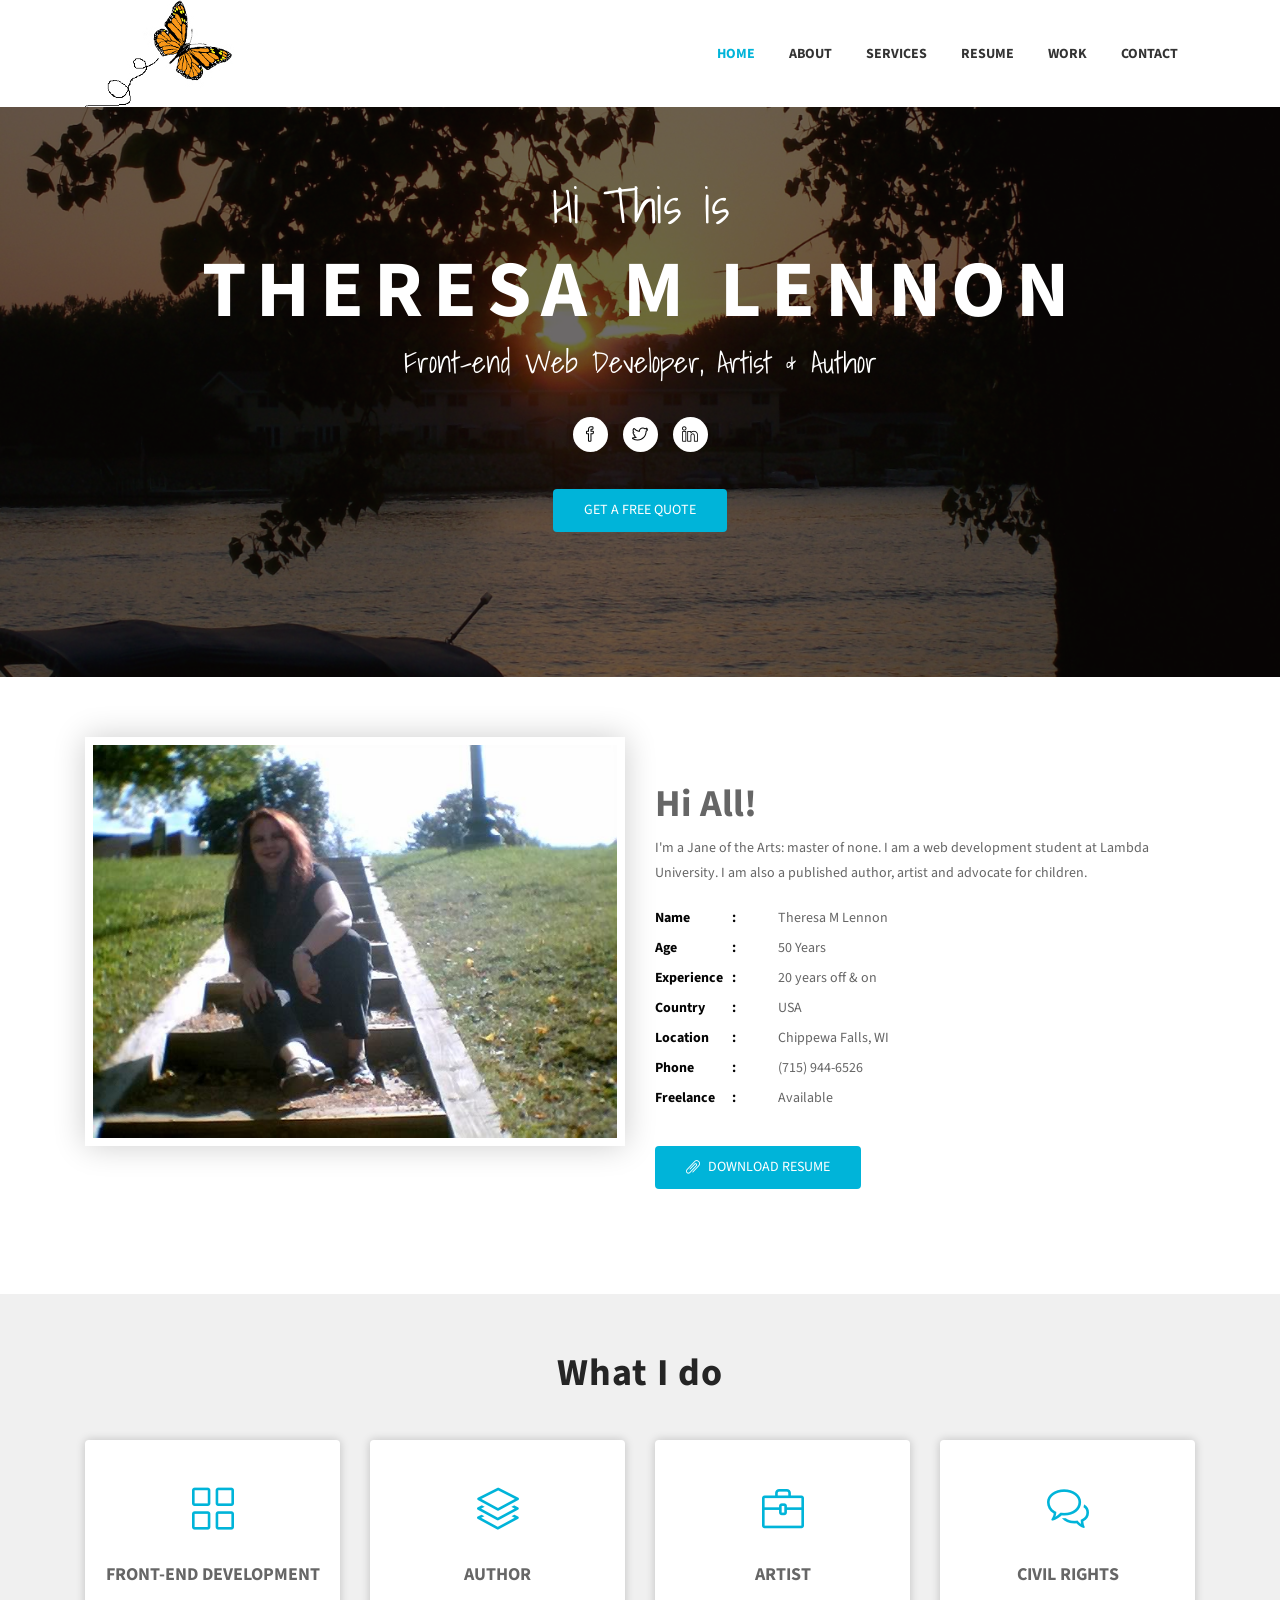
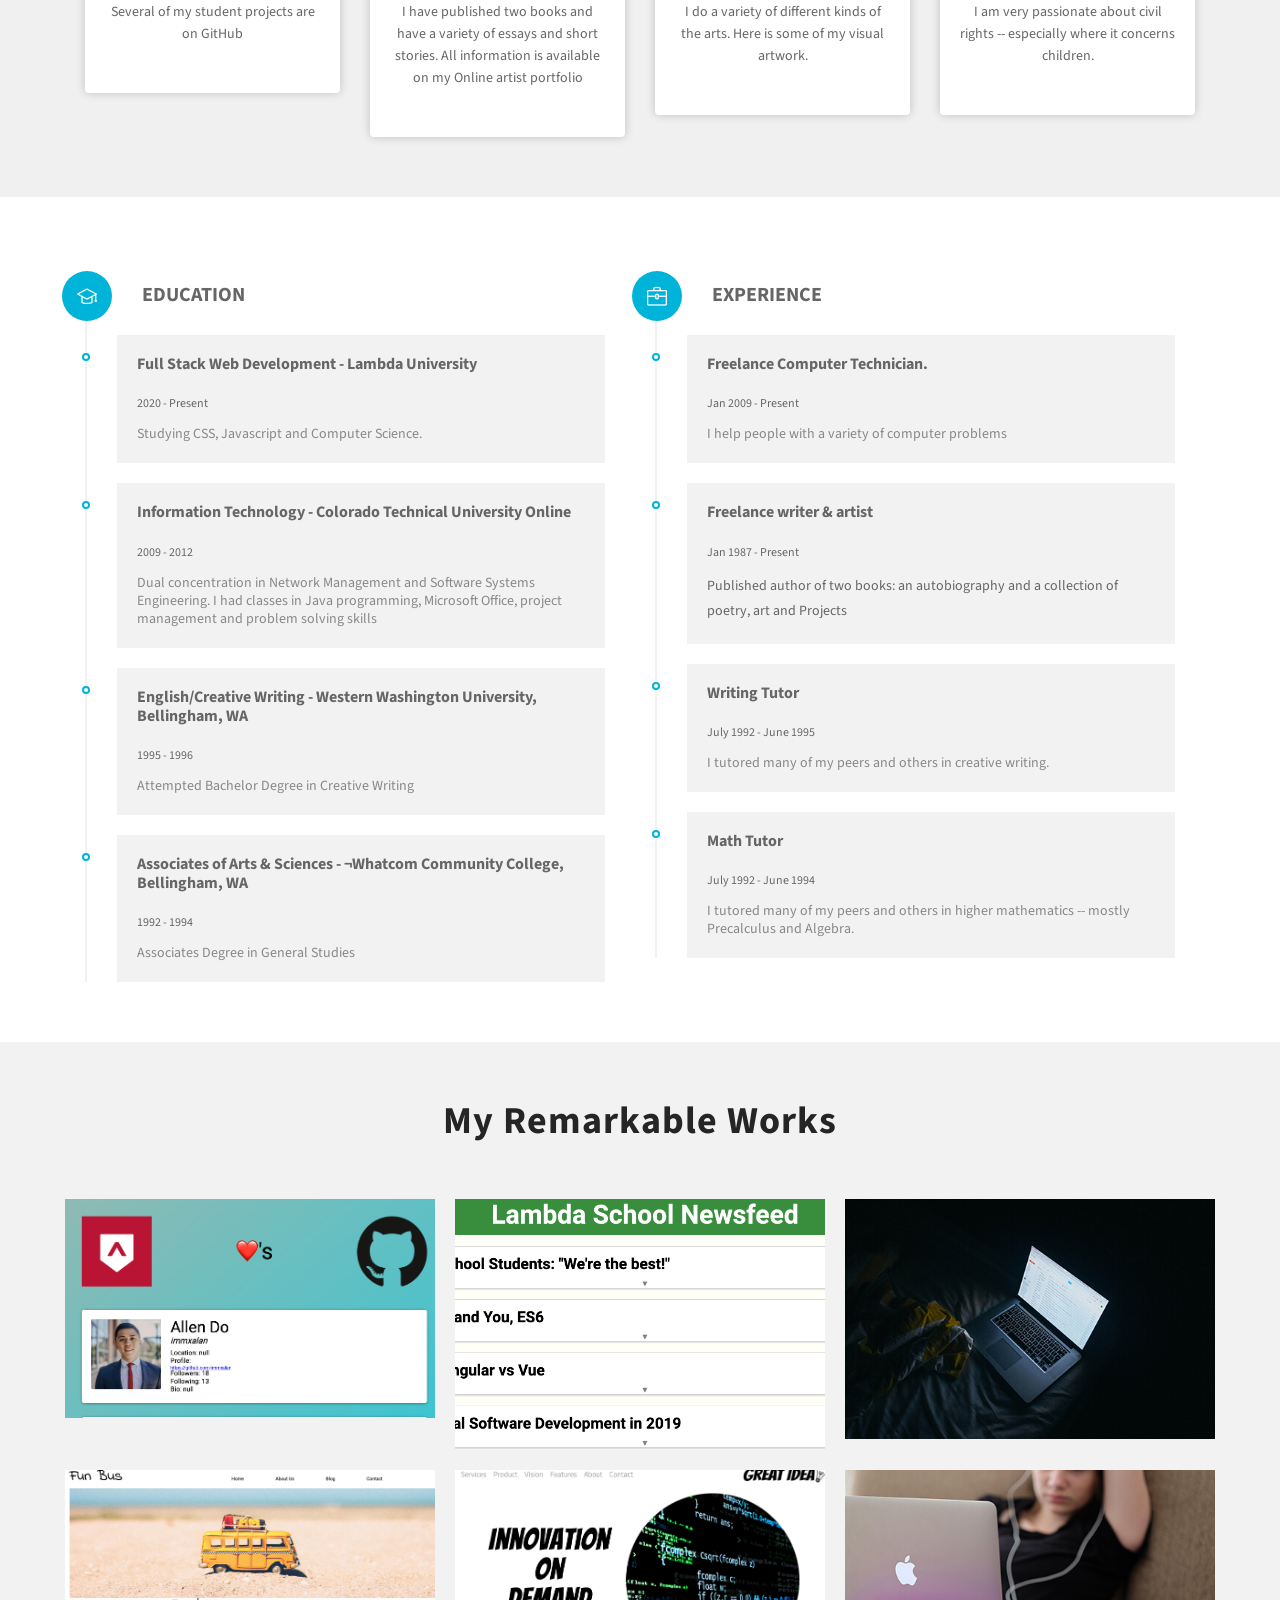
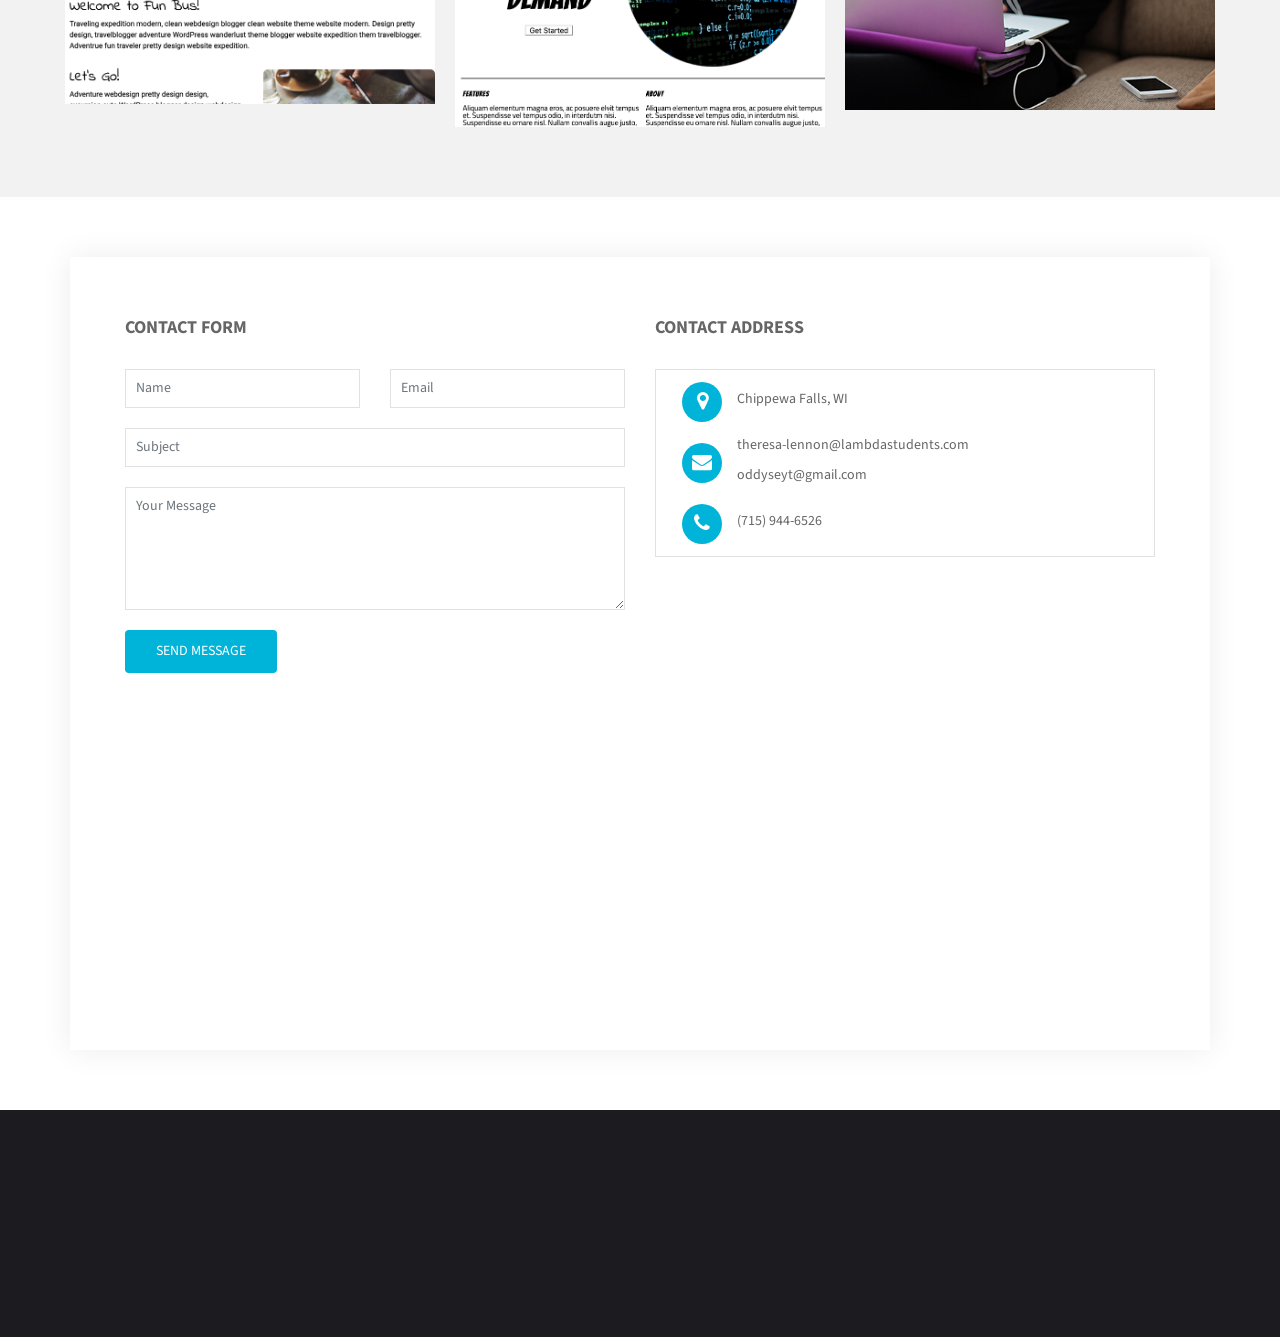
==== index.html @ 7a3c9fc8 "Added pictures" ====
<!DOCTYPE html>
<html lang="en">
  <head>
    <!-- Required meta tags -->
    <meta charset="utf-8">
    <meta name="viewport" content="width=device-width, initial-scale=1, shrink-to-fit=no">

    <title>Theresa M Lennon Web Dev Portfolio</title>

    <!-- Bootstrap CSS -->
    <link rel="stylesheet" type="text/css" href="assets/css/bootstrap.min.css" >
    <!-- Fonts -->
    <link rel="stylesheet" type="text/css" href="assets/fonts/font-awesome.min.css">
    <!-- Icon -->
    <link rel="stylesheet" type="text/css" href="assets/fonts/simple-line-icons.css">
    <!-- Slicknav -->
    <link rel="stylesheet" type="text/css" href="assets/css/slicknav.css">
    <!-- Menu CSS -->
    <link rel="stylesheet" type="text/css" href="assets/css/menu_sideslide.css">
    <!-- Slider CSS -->
    <link rel="stylesheet" type="text/css" href="assets/css/slide-style.css">
    <!-- Nivo Lightbox -->
    <link rel="stylesheet" type="text/css" href="assets/css/nivo-lightbox.css" >
    <!-- Animate -->
    <link rel="stylesheet" type="text/css" href="assets/css/animate.css">
    <!-- Main Style -->
    <link rel="stylesheet" type="text/css" href="assets/css/main.css">
    <!-- Responsive Style -->
    <link rel="stylesheet" type="text/css" href="assets/css/responsive.css">

  </head>
  <body>

    <!-- Header Area wrapper Starts -->
    <header id="header-wrap">
      <!-- Navbar Start -->
      <nav class="navbar navbar-expand-lg fixed-top scrolling-navbar indigo">
        <div class="container">
          <!-- Brand and toggle get grouped for better mobile display -->
          <div class="navbar-header">
            <button class="navbar-toggler" type="button" data-toggle="collapse" data-target="#main-navbar" aria-controls="main-navbar" aria-expanded="false" aria-label="Toggle navigation">
              <span class="navbar-toggler-icon"></span>
              <span class="icon-menu"></span>
              <span class="icon-menu"></span>
              <span class="icon-menu"></span>
            </button>
            <a href="index.html" class="navbar-brand"><img src="assets/img/monarch2.jpg" alt=""></a>
          </div>
          <div class="collapse navbar-collapse" id="main-navbar">
            <ul class="onepage-nev navbar-nav mr-auto w-100 justify-content-end clearfix">
              <li class="nav-item active">
                <a class="nav-link" href="#hero-area">
                  Home
                </a>
              </li>
              <li class="nav-item">
                <a class="nav-link" href="#about">
                  About
                </a>
              </li>
              <li class="nav-item">
                <a class="nav-link" href="#services">
                  Services
                </a>
              </li>
              <li class="nav-item">
                <a class="nav-link" href="#resume">
                  Resume
                </a>
              </li>
              <li class="nav-item">
                <a class="nav-link" href="#portfolios">
                  Work
                </a>
              </li>
              <li class="nav-item">
                <a class="nav-link" href="#contact">
                  Contact
                </a>
              </li>
            </ul>
          </div>
        </div>

        <!-- Mobile Menu Start -->
        <ul class="onepage-nev mobile-menu">
          <li>
            <a href="#home">Home</a>
          </li>
          <li>
            <a href="#about">about</a>
          </li>
          <li>
            <a href="#services">Services</a>
          </li>
          <li>
            <a href="#resume">resume</a>
          </li>
          <li>
            <a href="#portfolio">Work</a>
          </li>
          <li>
            <a href="#contact">Contact</a>
          </li>
        </ul>
        <!-- Mobile Menu End -->
      </nav>
      <!-- Navbar End -->

      <!-- Hero Area Start -->
      <div id="hero-area" class="hero-area-bg">
        <div class="overlay"></div>
        <div class="container">
          <div class="row">
            <div class="col-md-12 col-sm-12 text-center">
              <div class="contents">
                <h5 class="script-font wow fadeInUp" data-wow-delay="0.2s">Hi This is</h5>
                <h2 class="head-title wow fadeInUp" data-wow-delay="0.4s">Theresa M Lennon</h2>
                <p class="script-font wow fadeInUp" data-wow-delay="0.6s">Front-end Web Developer, Artist & Author</p>
                <ul class="social-icon wow fadeInUp" data-wow-delay="0.8s">
                  <li>
                    <a class="facebook" href="https://www.facebook.com/oddyseyt"><i class="icon-social-facebook"></i></a>
                  </li>
                  <li>
                    <a class="twitter" href="https://twitter.com/OddyseyT"><i class="icon-social-twitter"></i></a>
                  </li>
                 
                  <li>
                    <a class="linkedin" href="https://www.linkedin.com/in/oddyseyt/"><i class="icon-social-linkedin"></i></a>
                  </li>
                  
                </ul>
                <div class="header-button wow fadeInUp" data-wow-delay="1s">
                  <a href="#" class="btn btn-common">Get a Free Quote</a>
                </div>
              </div>
            </div>
          </div>
        </div>
      </div>
      <!-- Hero Area End -->

    </header>
    <!-- Header Area wrapper End -->

    <!-- About Section Start -->
    <section id="about" class="section-padding">
      <div class="container">
        <div class="row">
          <div class="col-lg-6 col-md-6 col-sm-12 col-xs-12">
            <div class="img-thumb wow fadeInLeft" data-wow-delay="0.3s">
              <img class="img-fluid" src="assets/img/about/t65.jpg" alt="">
            </div>
          </div> 
          <div class="col-lg-6 col-md-6 col-sm-12 col-xs-12">
            <div class="profile-wrapper wow fadeInRight" data-wow-delay="0.3s">
              <h3>Hi All!</h3>
              <p>I'm a Jane of the Arts: master of none. I am a web development student at Lambda University. I am also a published author, artist and advocate for children. </p>
              <div class="about-profile">
                <ul class="admin-profile">
                  <li><span class="pro-title"> Name </span> <span class="pro-detail">Theresa M Lennon</span></li>
                  <li><span class="pro-title"> Age </span> <span class="pro-detail">50 Years</span></li>
                  <li><span class="pro-title"> Experience </span> <span class="pro-detail">20 years off & on</span></li>
                  <li><span class="pro-title"> Country </span> <span class="pro-detail">USA</span></li>
                  <li><span class="pro-title"> Location </span> <span class="pro-detail">Chippewa Falls, WI</span></li>
                  <li><span class="pro-title"> Phone </span> <span class="pro-detail">(715) 944-6526</span></li>
                  <li><span class="pro-title"> Freelance </span> <span class="pro-detail">Available</span></li>
                </ul>
              </div>
              <a href="TheresaLennonResume4.pdf" class="btn btn-common"><i class="icon-paper-clip"></i> Download Resume</a>
            </div>
          </div>   
        </div>
      </div>
    </section>
    <!-- About Section End -->

    <!-- Services Section Start -->
    <section id="services" class="services section-padding">
      <h2 class="section-title wow flipInX" data-wow-delay="0.4s">What I do</h2>
      <div class="container">
        <div class="row">
          <!-- Services item -->
          <div class="col-md-6 col-lg-3 col-xs-12">
            <div class="services-item wow fadeInDown" data-wow-delay="0.3s">
              <div class="icon">
                <i class="icon-grid"></i>
              </div>
              <div class="services-content">
                <h3><a href="https://github.com/OddyseyT">Front-end Development</a></h3>
                <p>Several of my student projects are on GitHub</p>
              </div>
            </div>
          </div>
          <!-- Services item -->
          <div class="col-md-6 col-lg-3 col-xs-12">
            <div class="services-item wow fadeInDown" data-wow-delay="0.6s">
              <div class="icon">
                <i class="icon-layers"></i>
              </div>
              <div class="services-content">
                <h3><a href="http://theresamlennon.com">Author</a></h3>
                <p>I have published two books and have a variety of essays and short stories.  All information is available on my Online artist portfolio</p>
              </div>
            </div>
          </div>
          <!-- Services item -->
          <div class="col-md-6 col-lg-3 col-xs-12">
            <div class="services-item wow fadeInDown" data-wow-delay="0.9s">
              <div class="icon">
                <i class="icon-briefcase"></i>
              </div>
              <div class="services-content">
                <h3><a href="https://theresamlennon.com/Gallery.html">Artist</a></h3>
                <p>I do a variety of different kinds of the arts.  Here is some of my visual artwork.</p>
              </div>
            </div>
          </div>
          <!-- Services item -->
          <div class="col-md-6 col-lg-3 col-xs-12">
            <div class="services-item wow fadeInDown" data-wow-delay="1.2s">
              <div class="icon">
                <i class="icon-bubbles"></i>
              </div>
              <div class="services-content">
                <h3><a href="#">Civil Rights</a></h3>
                <p>I am very passionate about civil rights -- especially where it concerns children.</p>
              </div>
            </div>
          </div>
        </div>
      </div>
    </section>
    <!-- Services Section End -->

    <!-- Resume Section Start -->
    <div id="resume" class="section-padding">
      <div class="container">
        <div class="row">
          <div class="col-lg-6 col-md-6 col-sm-6">
            <div class="education wow fadeInRight" data-wow-delay="0.3s">
              <ul class="timeline">
                <li>
                  <i class="icon-graduation"></i>
                  <h2 class="timelin-title">Education</h2>
                </li>
                <li>
                  <div class="content-text">
                    <h3 class="line-title">Full Stack Web Development - Lambda University</h3>
                    <span>2020 - Present</span>
                    <p class="line-text">Studying CSS, Javascript and Computer Science.</p>
                  </div>
                </li>
                <li>
                  <div class="content-text">
                    <h3 class="line-title">Information Technology - Colorado Technical University Online</h3>
                    <span>2009 - 2012</span>
                    <p class="line-text">Dual concentration in Network Management and Software Systems Engineering.  I had classes in Java programming, Microsoft Office, project management and problem solving skills</p>
                  </div>
                </li>
                <li>
                  <div class="content-text">
                    <h3 class="line-title">English/Creative Writing - Western Washington University, Bellingham, WA</h3>
                    <span>1995 - 1996</span>
                    <p class="line-text">Attempted Bachelor Degree in Creative Writing</p>
                  </div>
                </li>
                <li>
                  <div class="content-text">
                    <h3 class="line-title">Associates of Arts & Sciences - ¬Whatcom Community College, Bellingham, WA</h3>
                    <span>1992 - 1994</span>
                    <p class="line-text">Associates Degree in General Studies</p>
                  </div>
                </li>
              </ul>
            </div>
          </div>
          <div class="col-lg-6 col-md-6 col-sm-6">
            <div class="experience wow fadeInRight" data-wow-delay="0.6s">
              <ul class="timeline">
                <li>
                  <i class="icon-briefcase"></i>
                  <h2 class="timelin-title">Experience</h2>
                </li>
                <li>
                  <div class="content-text">
                    <h3 class="line-title">Freelance Computer Technician.</h3>
                    <span>Jan 2009 - Present</span>
                    <p class="line-text">I help people with a variety of computer problems</p>
                  </div>
                </li>
                <li>
                  <div class="content-text">
                    <h3 class="line-title">Freelance writer & artist</h3><span>Jan 1987 - Present</span>Published author of two books: an autobiography and a collection of poetry, art and Projects</p>
                  </div>
                </li>
                <li>
                  <div class="content-text">
                    <h3 class="line-title">Writing Tutor</h3>
                    <span>July 1992 - June 1995</span>
                    <p class="line-text">I tutored many of my peers and others in creative writing.</p> 
                  </div>
                </li>
                <li>
                  <div class="content-text">
                    <h3 class="line-title">Math Tutor</h3>
                    <span>July 1992 - June 1994</span>
                    <p class="line-text">I tutored many of my peers and others in higher mathematics -- mostly Precalculus and Algebra.</p> 
                  </div>
                </li>
              </ul>
            </div>
          </div>
        </div>
      </div>
    </div> 
    <!-- Resume Section End -->

    <!-- Portfolio Section -->
    <section id="portfolios" class="section-padding">
      <!-- Container Starts -->
      <div class="container">        
        <h2 class="section-title wow flipInX" data-wow-delay="0.4s">My Remarkable Works</h2>
        <div class="row">          
          <div class="col-md-12">
            <!-- Portfolio Controller/Buttons -->
            <!-- <div class="controls text-center">
              <a class="filter active btn btn-common" data-filter="all">
                All 
              </a>
              <a class="filter btn btn-common" data-filter=".design">
                Design 
              </a>
              <a class="filter btn btn-common" data-filter=".development">
                Development
              </a>
              <a class="filter btn btn-common" data-filter=".print">
                Print 
              </a>
            </div> -->
            <!-- Portfolio Controller/Buttons Ends-->
          </div>

          <!-- Portfolio Recent Projects -->
          <div id="portfolio" class="row wow fadeInDown" data-wow-delay="0.4s">
            <div class="col-sm-6 col-md-4 col-lg-4 col-xl-4 mix development print">
              <div class="portfolio-item">
                <div class="shot-item">
                  <img src="assets/img/gallery/GitUserCards.png" alt="" />  
                  <div class="overlay">
                    <div class="icons">
                      <a class="lightbox preview" href="assets/img/gallery/GitUserCards.png">
                        <i class="icon-eye"></i>
                      </a>
                      <a class="link" href="https://github.com/OddyseyT/github-usercard">
                        <i class="icon-link"></i>
                      </a>
                    </div>
                  </div>
                </div>               
              </div>
            </div>
            <div class="col-sm-6 col-md-4 col-lg-4 col-xl-4 mix design print">
              <div class="portfolio-item">
                <div class="shot-item">
                  <img src="assets/img/gallery/Newsfeed.png" alt=""/> 
                  <div class="overlay">
                    <div class="icons">
                      <a class="lightbox preview" href="assets/img/gallery/Newsfeed.png">
                        <i class="icon-eye"></i>
                      </a>
                      <a class="link" href="https://github.com/OddyseyT/Newsfeed-Components">
                        <i class="icon-link"></i>
                      </a>
                    </div>
                  </div>
                </div>               
              </div>
            </div>
            <div class="col-sm-6 col-md-4 col-lg-4 col-xl-4 mix development">
              <div class="portfolio-item">
                <div class="shot-item">
                  <img src="assets/img/gallery/img-3.jpg" alt=""/> 
                  <div class="overlay">
                    <div class="icons">
                      <a class="lightbox preview" href="assets/img/gallery/img-3.jpg">
                        <i class="icon-eye"></i>
                      </a>
                      <a class="link" href="https://github.com/OddyseyT/JS-Exercise-Closures-Callbacks-ArrayMethods">
                        <i class="icon-link"></i>
                      </a>
                    </div>
                  </div>
                </div>               
              </div>
            </div>
            <div class="col-sm-6 col-md-4 col-lg-4 col-xl-4 mix development design">
              <div class="portfolio-item">
                <div class="shot-item">
                  <img src="assets/img/gallery/FunBus.png" alt="" /> 
                  <div class="overlay">
                    <div class="icons">
                      <a class="lightbox preview" href="assets/img/gallery/FunBus.png">
                        <i class="icon-eye"></i>
                      </a>
                      <a class="link" href="https://github.com/OddyseyT/Preprocessing-II">
                        <i class="icon-link"></i>
                      </a>
                    </div>
                  </div>
                </div>               
              </div>
            </div>
            <div class="col-sm-6 col-md-4 col-lg-4 col-xl-4 mix development">
              <div class="portfolio-item">
                <div class="shot-item">
                  <img src="assets/img/gallery/GreatIdea.png" alt="" /> 
                  <div class="overlay">
                    <div class="icons">
                      <a class="lightbox preview" href="assets/img/gallery/GreatIdea.png">
                        <i class="icon-eye"></i>
                      </a>
                      <a class="link" href="https://github.com/OddyseyT/UI-III-Flexbox">
                        <i class="icon-link"></i>
                      </a>
                    </div>
                  </div>
                </div>               
              </div>
            </div>
            <div class="col-sm-6 col-md-4 col-lg-4 col-xl-4 mix print design">
              <div class="portfolio-item">
                <div class="shot-item">
                  <img src="assets/img/gallery/img-6.jpg" alt=""/>
                  <div class="overlay">
                    <div class="icons">
                      <a class="lightbox preview" href="assets/img/gallery/img-6.jpg">
                        <i class="icon-eye"></i>
                      </a>
                      <a class="link" href="https://github.com/OddyseyT/responsive-web-design-I">
                        <i class="icon-link"></i>
                      </a>
                    </div>
                  </div>
                </div>               
              </div>
            </div>
          </div>
        </div>
      </div>
      <!-- Container Ends -->
    </section>
    <!-- Portfolio Section Ends --> 

    <!-- Counter Area Start-->
    <!--<section class="counter-section section-padding">
      <div class="container">
        <div class="row"> -->
          <!-- Counter Item -->
          <!-- <div class="col-md-3 col-sm-6 work-counter-widget text-center">
            <div class="counter wow fadeInDown" data-wow-delay="0.3s">
              <div class="icon"><i class="icon-briefcase"></i></div>
              <div class="counterUp">250</div>
              <p>Project Working</p>
            </div>
          </div> -->
          <!-- Counter Item -->
          <!--<div class="col-md-3 col-sm-6 work-counter-widget text-center">
            <div class="counter wow fadeInDown" data-wow-delay="0.6s">
              <div class="icon"><i class="icon-check"></i></div>
              <div class="counterUp">950</div>
              <p>Project Done</p>
            </div>
          </div> -->
          <!-- Counter Item -->
          <!-- <div class="col-md-3 col-sm-6 work-counter-widget text-center">
            <div class="counter wow fadeInDown" data-wow-delay="0.9s">
              <div class="icon"><i class="icon-diamond"></i></div>
              <div class="counterUp">150</div>
              <p>Awards Received</p>
            </div>
          </div> -->
          <!-- Counter Item -->
          <!--<div class="col-md-3 col-sm-6 work-counter-widget text-center">
            <div class="counter wow fadeInDown" data-wow-delay="1.2s">
              <div class="icon"><i class="icon-heart"></i></div>
              <div class="counterUp">299</div>
              <p>Happy Clients</p>
            </div>
          </div>
        </div>
      </div>
    </section> -->
    <!-- Counter Area End-->

    <!-- Contact Section Start -->
    <section id="contact" class="section-padding"> 
          
      <div class="contact-form">
        <div class="container">
          <div class="row contact-form-area wow fadeInUp" data-wow-delay="0.4s">          
            <div class="col-md-6 col-lg-6 col-sm-12">
              <div class="contact-block">
                <h2>Contact Form</h2>
                <form id="contactForm" method = "post" action = "contact.php">
                  <div class="row">
                    <div class="col-md-6">
                      <div class="form-group">
                        <input type="text" class="form-control" id="contact-name" name="name" placeholder="Name" required data-error="Please enter your name">
                        <div class="help-block with-errors"></div>
                      </div>                                 
                    </div>
                    <div class="col-md-6">
                      <div class="form-group">
                        <input type="text" placeholder="Email" id="contact-email" class="form-control" name="email" required data-error="Please enter your email">
                        <div class="help-block with-errors"></div>
                      </div> 
                    </div>
                     <div class="col-md-12">
                      <div class="form-group">
                        <input type="text" placeholder="Subject" id="msg_subject" class="form-control" 
                        name="topic" required data-error="Please enter your subject">
                        <div class="help-block with-errors"></div>
                      </div>
                    </div>
                    <div class="col-md-12">
                      <div class="form-group"> 
                        <textarea class="form-control" id="contact-message" placeholder="Your Message" rows="5" data-error="Write your message" required></textarea>
                        <div class="help-block with-errors"></div>
                      </div>
                      <div class="submit-button">
                        <button class="btn btn-common" id="submit" type="submit" value ="Send">Send Message</button>
                        <div id="msgSubmit" class="h3 text-center hidden"></div> 
                        <div class="clearfix"></div> 
                      </div>
                    </div>
                  </div>            
                </form>
              </div>
            </div>
            <div class="col-md-6 col-lg-6 col-sm-12">
              <div class="footer-right-area wow fadeIn">
                <h2>Contact Address</h2>
                <div class="footer-right-contact">
                  <div class="single-contact">
                    <div class="contact-icon">
                      <i class="fa fa-map-marker"></i>
                    </div>
                    <p>Chippewa Falls, WI</p>
                  </div>
                  <div class="single-contact">
                    <div class="contact-icon">
                      <i class="fa fa-envelope"></i>
                    </div>
                    <p><a href="mailto:theresa-lennon@lambdastudents.com">theresa-lennon@lambdastudents.com</a></p>
                    <p><a href="mailto:oddyseyt@gmail.com">oddyseyt@gmail.com</a></p>
                  </div>
                  <div class="single-contact">
                    <div class="contact-icon">
                      <i class="fa fa-phone"></i>
                    </div>
                    <p><a href="#">(715) 944-6526</a></p>
                    
                  </div>
                </div>
              </div>
            </div>
            <div class="col-md-12">
              <iframe src="https://www.google.com/maps/embed?pb=!1m18!1m12!1m3!1d90378.34822818408!2d-91.46557728317218!3d44.93709359545386!2m3!1f0!2f0!3f0!3m2!1i1024!2i768!4f13.1!3m3!1m2!1s0x87f8a63f78bfa3f5%3A0x7059d0a21b1b1303!2sChippewa%20Falls%2C%20WI%2054729!5e0!3m2!1sen!2sus!4v1589923610477!5m2!1sen!2sus" width="800" height="300" frameborder="0" style="border:0;" allowfullscreen="" aria-hidden="false" tabindex="0"></iframe>
            </div>
          </div>
        </div>
      </div>   
    </section>
    <!-- Contact Section End -->

    <!-- Footer Section Start -->
    <footer class="footer-area section-padding">
      <div class="container">
        <div class="row">
          <div class="col-md-12">
            <div class="footer-text text-center wow fadeInDown" data-wow-delay="0.3s">
              <ul class="social-icon">
                <li>
                  <a class="facebook" href="https://www.facebook.com/oddyseyt"><i class="icon-social-facebook"></i></a>
                </li>
                <li>
                  <a class="twitter" href="https://twitter.com/OddyseyT"><i class="icon-social-twitter"></i></a>
                </li>
               
                <li>
                  <a class="linkedin" href="https://www.linkedin.com/in/oddyseyt/"><i class="icon-social-linkedin"></i></a>
                </li>
                
              </ul>
              <p>Copyright © 2020 Theresa M Lennon</p>
            </div>
          </div>
        </div>
      </div>
    </footer>
    <!-- Footer Section End -->

    <!-- Go to Top Link -->
    <a href="#" class="back-to-top">
      <i class="icon-arrow-up"></i>
    </a>

    <!-- jQuery first, then Popper.js, then Bootstrap JS -->
    <script src="assets/js/jquery-min.js"></script>
    <script src="assets/js/popper.min.js"></script>
    <script src="assets/js/bootstrap.min.js"></script>
    <script src="assets/js/jquery.mixitup.js"></script>
    <script src="assets/js/jquery.counterup.min.js"></script>
    <script src="assets/js/waypoints.min.js"></script>
    <script src="assets/js/wow.js"></script>
    <script src="assets/js/jquery.nav.js"></script>
    <script src="assets/js/jquery.easing.min.js"></script>  
    <script src="assets/js/nivo-lightbox.js"></script>
    <script src="assets/js/jquery.slicknav.js"></script>
    <script src="assets/js/main.js"></script>
    <script src="assets/js/form-validator.min.js"></script>
    <script src="assets/js/contact-form-script.min.js"></script>
    <script src="assets/js/map.js"></script>
      
  </body>
</html>
---- assets/fonts/simple-line-icons.css ----
@font-face {
	font-family: 'Simple-Line-Icons';
	src:url('../fonts/line-icons/Simple-Line-Icons.eot');
	src:url('../fonts/line-icons/Simple-Line-Icons.eot?#iefix') format('embedded-opentype'),
		url('../fonts/line-icons/Simple-Line-Icons.woff') format('woff'),
		url('../fonts/line-icons/Simple-Line-Icons.ttf') format('truetype'),
		url('../fonts/line-icons/Simple-Line-Icons.svg#Simple-Line-Icons') format('svg');
		font-weight: normal;
		font-style: normal;
}
/*
 Use the following CSS code if you want to have a class per icon.
 Instead of a list of all class selectors, you can use the generic [class*="icon-"] selector, but it's slower:
*/
.icon-user,
.icon-people,
.icon-user-female,
.icon-user-follow,
.icon-user-following,
.icon-user-unfollow,
.icon-login,
.icon-logout,
.icon-emotsmile,
.icon-phone,
.icon-call-end,
.icon-call-in,
.icon-call-out,
.icon-map,
.icon-location-pin,
.icon-direction,
.icon-directions,
.icon-compass,
.icon-layers,
.icon-menu,
.icon-list,
.icon-options-vertical,
.icon-options,
.icon-arrow-down,
.icon-arrow-left,
.icon-arrow-right,
.icon-arrow-up,
.icon-arrow-up-circle,
.icon-arrow-left-circle,
.icon-arrow-right-circle,
.icon-arrow-down-circle,
.icon-check,
.icon-clock,
.icon-plus,
.icon-minus,
.icon-close,
.icon-event,
.icon-exclamation,
.icon-organization,
.icon-trophy,
.icon-screen-smartphone,
.icon-screen-desktop,
.icon-plane,
.icon-notebook,
.icon-mustache,
.icon-mouse,
.icon-magnet,
.icon-energy,
.icon-disc,
.icon-cursor,
.icon-cursor-move,
.icon-crop,
.icon-chemistry,
.icon-speedometer,
.icon-shield,
.icon-screen-tablet,
.icon-magic-wand,
.icon-hourglass,
.icon-graduation,
.icon-ghost,
.icon-game-controller,
.icon-fire,
.icon-eyeglass,
.icon-envelope-open,
.icon-envelope-letter,
.icon-bell,
.icon-badge,
.icon-anchor,
.icon-wallet,
.icon-vector,
.icon-speech,
.icon-puzzle,
.icon-printer,
.icon-present,
.icon-playlist,
.icon-pin,
.icon-picture,
.icon-handbag,
.icon-globe-alt,
.icon-globe,
.icon-folder-alt,
.icon-folder,
.icon-film,
.icon-feed,
.icon-drop,
.icon-drawer,
.icon-docs,
.icon-doc,
.icon-diamond,
.icon-cup,
.icon-calculator,
.icon-bubbles,
.icon-briefcase,
.icon-book-open,
.icon-basket-loaded,
.icon-basket,
.icon-bag,
.icon-action-undo,
.icon-action-redo,
.icon-wrench,
.icon-umbrella,
.icon-trash,
.icon-tag,
.icon-support,
.icon-frame,
.icon-size-fullscreen,
.icon-size-actual,
.icon-shuffle,
.icon-share-alt,
.icon-share,
.icon-rocket,
.icon-question,
.icon-pie-chart,
.icon-pencil,
.icon-note,
.icon-loop,
.icon-home,
.icon-grid,
.icon-graph,
.icon-microphone,
.icon-music-tone-alt,
.icon-music-tone,
.icon-earphones-alt,
.icon-earphones,
.icon-equalizer,
.icon-like,
.icon-dislike,
.icon-control-start,
.icon-control-rewind,
.icon-control-play,
.icon-control-pause,
.icon-control-forward,
.icon-control-end,
.icon-volume-1,
.icon-volume-2,
.icon-volume-off,
.icon-calendar,
.icon-bulb,
.icon-chart,
.icon-ban,
.icon-bubble,
.icon-camrecorder,
.icon-camera,
.icon-cloud-download,
.icon-cloud-upload,
.icon-envelope,
.icon-eye,
.icon-flag,
.icon-heart,
.icon-info,
.icon-key,
.icon-link,
.icon-lock,
.icon-lock-open,
.icon-magnifier,
.icon-magnifier-add,
.icon-magnifier-remove,
.icon-paper-clip,
.icon-paper-plane,
.icon-power,
.icon-refresh,
.icon-reload,
.icon-settings,
.icon-star,
.icon-symbol-female,
.icon-symbol-male,
.icon-target,
.icon-credit-card,
.icon-paypal,
.icon-social-tumblr,
.icon-social-twitter,
.icon-social-facebook,
.icon-social-instagram,
.icon-social-linkedin,
.icon-social-pinterest,
.icon-social-github,
.icon-social-google,
.icon-social-reddit,
.icon-social-skype,
.icon-social-dribbble,
.icon-social-behance,
.icon-social-foursqare,
.icon-social-soundcloud,
.icon-social-spotify,
.icon-social-stumbleupon,
.icon-social-youtube,
.icon-social-dropbox,
.icon-social-vkontakte,
.icon-social-steam {
  font-family: 'simple-line-icons';
  speak: none;
  font-style: normal;
  font-weight: normal;
  font-variant: normal;
  text-transform: none;
  line-height: 1;
  /* Better Font Rendering =========== */
  -webkit-font-smoothing: antialiased;
  -moz-osx-font-smoothing: grayscale;
}
.icon-user:before {
  content: "\e005";
}
.icon-people:before {
  content: "\e001";
}
.icon-user-female:before {
  content: "\e000";
}
.icon-user-follow:before {
  content: "\e002";
}
.icon-user-following:before {
  content: "\e003";
}
.icon-user-unfollow:before {
  content: "\e004";
}
.icon-login:before {
  content: "\e066";
}
.icon-logout:before {
  content: "\e065";
}
.icon-emotsmile:before {
  content: "\e021";
}
.icon-phone:before {
  content: "\e600";
}
.icon-call-end:before {
  content: "\e048";
}
.icon-call-in:before {
  content: "\e047";
}
.icon-call-out:before {
  content: "\e046";
}
.icon-map:before {
  content: "\e033";
}
.icon-location-pin:before {
  content: "\e096";
}
.icon-direction:before {
  content: "\e042";
}
.icon-directions:before {
  content: "\e041";
}
.icon-compass:before {
  content: "\e045";
}
.icon-layers:before {
  content: "\e034";
}
.icon-menu:before {
  content: "\e601";
}
.icon-list:before {
  content: "\e067";
}
.icon-options-vertical:before {
  content: "\e602";
}
.icon-options:before {
  content: "\e603";
}
.icon-arrow-down:before {
  content: "\e604";
}
.icon-arrow-left:before {
  content: "\e605";
}
.icon-arrow-right:before {
  content: "\e606";
}
.icon-arrow-up:before {
  content: "\e607";
}
.icon-arrow-up-circle:before {
  content: "\e078";
}
.icon-arrow-left-circle:before {
  content: "\e07a";
}
.icon-arrow-right-circle:before {
  content: "\e079";
}
.icon-arrow-down-circle:before {
  content: "\e07b";
}
.icon-check:before {
  content: "\e080";
}
.icon-clock:before {
  content: "\e081";
}
.icon-plus:before {
  content: "\e095";
}
.icon-minus:before {
  content: "\e615";
}
.icon-close:before {
  content: "\e082";
}
.icon-event:before {
  content: "\e619";
}
.icon-exclamation:before {
  content: "\e617";
}
.icon-organization:before {
  content: "\e616";
}
.icon-trophy:before {
  content: "\e006";
}
.icon-screen-smartphone:before {
  content: "\e010";
}
.icon-screen-desktop:before {
  content: "\e011";
}
.icon-plane:before {
  content: "\e012";
}
.icon-notebook:before {
  content: "\e013";
}
.icon-mustache:before {
  content: "\e014";
}
.icon-mouse:before {
  content: "\e015";
}
.icon-magnet:before {
  content: "\e016";
}
.icon-energy:before {
  content: "\e020";
}
.icon-disc:before {
  content: "\e022";
}
.icon-cursor:before {
  content: "\e06e";
}
.icon-cursor-move:before {
  content: "\e023";
}
.icon-crop:before {
  content: "\e024";
}
.icon-chemistry:before {
  content: "\e026";
}
.icon-speedometer:before {
  content: "\e007";
}
.icon-shield:before {
  content: "\e00e";
}
.icon-screen-tablet:before {
  content: "\e00f";
}
.icon-magic-wand:before {
  content: "\e017";
}
.icon-hourglass:before {
  content: "\e018";
}
.icon-graduation:before {
  content: "\e019";
}
.icon-ghost:before {
  content: "\e01a";
}
.icon-game-controller:before {
  content: "\e01b";
}
.icon-fire:before {
  content: "\e01c";
}
.icon-eyeglass:before {
  content: "\e01d";
}
.icon-envelope-open:before {
  content: "\e01e";
}
.icon-envelope-letter:before {
  content: "\e01f";
}
.icon-bell:before {
  content: "\e027";
}
.icon-badge:before {
  content: "\e028";
}
.icon-anchor:before {
  content: "\e029";
}
.icon-wallet:before {
  content: "\e02a";
}
.icon-vector:before {
  content: "\e02b";
}
.icon-speech:before {
  content: "\e02c";
}
.icon-puzzle:before {
  content: "\e02d";
}
.icon-printer:before {
  content: "\e02e";
}
.icon-present:before {
  content: "\e02f";
}
.icon-playlist:before {
  content: "\e030";
}
.icon-pin:before {
  content: "\e031";
}
.icon-picture:before {
  content: "\e032";
}
.icon-handbag:before {
  content: "\e035";
}
.icon-globe-alt:before {
  content: "\e036";
}
.icon-globe:before {
  content: "\e037";
}
.icon-folder-alt:before {
  content: "\e039";
}
.icon-folder:before {
  content: "\e089";
}
.icon-film:before {
  content: "\e03a";
}
.icon-feed:before {
  content: "\e03b";
}
.icon-drop:before {
  content: "\e03e";
}
.icon-drawer:before {
  content: "\e03f";
}
.icon-docs:before {
  content: "\e040";
}
.icon-doc:before {
  content: "\e085";
}
.icon-diamond:before {
  content: "\e043";
}
.icon-cup:before {
  content: "\e044";
}
.icon-calculator:before {
  content: "\e049";
}
.icon-bubbles:before {
  content: "\e04a";
}
.icon-briefcase:before {
  content: "\e04b";
}
.icon-book-open:before {
  content: "\e04c";
}
.icon-basket-loaded:before {
  content: "\e04d";
}
.icon-basket:before {
  content: "\e04e";
}
.icon-bag:before {
  content: "\e04f";
}
.icon-action-undo:before {
  content: "\e050";
}
.icon-action-redo:before {
  content: "\e051";
}
.icon-wrench:before {
  content: "\e052";
}
.icon-umbrella:before {
  content: "\e053";
}
.icon-trash:before {
  content: "\e054";
}
.icon-tag:before {
  content: "\e055";
}
.icon-support:before {
  content: "\e056";
}
.icon-frame:before {
  content: "\e038";
}
.icon-size-fullscreen:before {
  content: "\e057";
}
.icon-size-actual:before {
  content: "\e058";
}
.icon-shuffle:before {
  content: "\e059";
}
.icon-share-alt:before {
  content: "\e05a";
}
.icon-share:before {
  content: "\e05b";
}
.icon-rocket:before {
  content: "\e05c";
}
.icon-question:before {
  content: "\e05d";
}
.icon-pie-chart:before {
  content: "\e05e";
}
.icon-pencil:before {
  content: "\e05f";
}
.icon-note:before {
  content: "\e060";
}
.icon-loop:before {
  content: "\e064";
}
.icon-home:before {
  content: "\e069";
}
.icon-grid:before {
  content: "\e06a";
}
.icon-graph:before {
  content: "\e06b";
}
.icon-microphone:before {
  content: "\e063";
}
.icon-music-tone-alt:before {
  content: "\e061";
}
.icon-music-tone:before {
  content: "\e062";
}
.icon-earphones-alt:before {
  content: "\e03c";
}
.icon-earphones:before {
  content: "\e03d";
}
.icon-equalizer:before {
  content: "\e06c";
}
.icon-like:before {
  content: "\e068";
}
.icon-dislike:before {
  content: "\e06d";
}
.icon-control-start:before {
  content: "\e06f";
}
.icon-control-rewind:before {
  content: "\e070";
}
.icon-control-play:before {
  content: "\e071";
}
.icon-control-pause:before {
  content: "\e072";
}
.icon-control-forward:before {
  content: "\e073";
}
.icon-control-end:before {
  content: "\e074";
}
.icon-volume-1:before {
  content: "\e09f";
}
.icon-volume-2:before {
  content: "\e0a0";
}
.icon-volume-off:before {
  content: "\e0a1";
}
.icon-calendar:before {
  content: "\e075";
}
.icon-bulb:before {
  content: "\e076";
}
.icon-chart:before {
  content: "\e077";
}
.icon-ban:before {
  content: "\e07c";
}
.icon-bubble:before {
  content: "\e07d";
}
.icon-camrecorder:before {
  content: "\e07e";
}
.icon-camera:before {
  content: "\e07f";
}
.icon-cloud-download:before {
  content: "\e083";
}
.icon-cloud-upload:before {
  content: "\e084";
}
.icon-envelope:before {
  content: "\e086";
}
.icon-eye:before {
  content: "\e087";
}
.icon-flag:before {
  content: "\e088";
}
.icon-heart:before {
  content: "\e08a";
}
.icon-info:before {
  content: "\e08b";
}
.icon-key:before {
  content: "\e08c";
}
.icon-link:before {
  content: "\e08d";
}
.icon-lock:before {
  content: "\e08e";
}
.icon-lock-open:before {
  content: "\e08f";
}
.icon-magnifier:before {
  content: "\e090";
}
.icon-magnifier-add:before {
  content: "\e091";
}
.icon-magnifier-remove:before {
  content: "\e092";
}
.icon-paper-clip:before {
  content: "\e093";
}
.icon-paper-plane:before {
  content: "\e094";
}
.icon-power:before {
  content: "\e097";
}
.icon-refresh:before {
  content: "\e098";
}
.icon-reload:before {
  content: "\e099";
}
.icon-settings:before {
  content: "\e09a";
}
.icon-star:before {
  content: "\e09b";
}
.icon-symbol-female:before {
  content: "\e09c";
}
.icon-symbol-male:before {
  content: "\e09d";
}
.icon-target:before {
  content: "\e09e";
}
.icon-credit-card:before {
  content: "\e025";
}
.icon-paypal:before {
  content: "\e608";
}
.icon-social-tumblr:before {
  content: "\e00a";
}
.icon-social-twitter:before {
  content: "\e009";
}
.icon-social-facebook:before {
  content: "\e00b";
}
.icon-social-instagram:before {
  content: "\e609";
}
.icon-social-linkedin:before {
  content: "\e60a";
}
.icon-social-pinterest:before {
  content: "\e60b";
}
.icon-social-github:before {
  content: "\e60c";
}
.icon-social-google:before {
  content: "\e60d";
}
.icon-social-reddit:before {
  content: "\e60e";
}
.icon-social-skype:before {
  content: "\e60f";
}
.icon-social-dribbble:before {
  content: "\e00d";
}
.icon-social-behance:before {
  content: "\e610";
}
.icon-social-foursqare:before {
  content: "\e611";
}
.icon-social-soundcloud:before {
  content: "\e612";
}
.icon-social-spotify:before {
  content: "\e613";
}
.icon-social-stumbleupon:before {
  content: "\e614";
}
.icon-social-youtube:before {
  content: "\e008";
}
.icon-social-dropbox:before {
  content: "\e00c";
}
.icon-social-vkontakte:before {
  content: "\e618";
}
.icon-social-steam:before {
  content: "\e620";
}
---- assets/css/main.css ----
@import url("https://fonts.googleapis.com/css?family=Shadows+Into+Light|Source+Sans+Pro:400,700");
html {
  overflow-x: hidden;
}

body {
  background: #fff;
  font-size: 14px;
  font-weight: 400;
  font-family: "Source Sans Pro", sans-serif;
  -webkit-box-sizing: border-box;
  -moz-box-sizing: border-box;
  box-sizing: border-box;
  -webkit-font-smoothing: subpixel-antialiased;
  color: #666;
  line-height: 25px;
  -webkit-backface-visibility: hidden;
  backface-visibility: hidden;
  overflow-x: hidden;
}

h1, h2, h3, h4 {
  font-size: 38px;
  font-weight: 700;
  font-family: "Source Sans Pro", sans-serif;
}

.script-font {
  font-family: 'Shadows Into Light', cursive;
}

a {
  -webkit-transition: all 0.2s linear;
  -moz-transition: all 0.2s linear;
  -o-transition: all 0.2s linear;
  transition: all 0.2s linear;
}

a:hover {
  text-decoration: none;
}

a a:focus {
  outline: none;
}

p {
  font-weight: 400;
  font-family: "Source Sans Pro", sans-serif;
  margin: 0px;
  font-size: 14px;
}

ul, ol {
  list-style: outside none none;
  margin: 0;
  padding: 0;
}

ul li, ol li {
  list-style: none;
}

.hero-heading {
  font-size: 48px;
  font-weight: 700;
  color: #fff;
  text-transform: capitalize;
  line-height: 70px;
  letter-spacing: 0.1rem;
}

.hero-sub-heading {
  font-size: 20px;
  font-weight: 400;
  color: #e6e6e6;
  line-height: 45px;
  letter-spacing: 0.1rem;
}

.section-titile-bg {
  display: inline;
  font-size: 115px;
  font-weight: 700;
  height: 100%;
  left: -173px;
  opacity: 0.1;
  position: absolute;
  top: -14px;
  width: 100%;
  text-align: center;
}

.section-title-header p {
  text: center;
  font-weight: 400;
  line-height: 26px;
  padding-bottom: 36px;
}

.section-title {
  color: #252525;
  font-size: 38px;
  text-align: center;
  letter-spacing: 1px;
  line-height: 1;
  margin-bottom: 48px;
  padding: 0 10px;
  position: relative;
}

.btn {
  font-size: 14px;
  padding: 10px 30px;
  border-radius: 0px;
  cursor: pointer;
  font-weight: 400;
  color: #fff;
  border-radius: 4px;
  text-transform: uppercase;
  -webkit-transition: all 0.2s linear;
  -moz-transition: all 0.2s linear;
  -o-transition: all 0.2s linear;
  transition: all 0.2s linear;
  display: inline-block;
}

.btn:focus,
.btn:active {
  box-shadow: none;
  outline: none;
  color: #fff;
}

.btn-common {
  background-color: #00b4d9;
  position: relative;
  z-index: 1;
}

.btn-common:hover {
  color: #fff;
  background-color: #21cff3;
  box-shadow: 0 6px 22px rgba(0, 0, 0, 0.1);
  transition: all .2s ease-in-out;
  -moz-transition: all .2s ease-in-out;
  -webkit-transition: all .2s ease-in-out;
}

.btn-danger:hover {
  background-color: #f55262;
  border-color: #f55262;
  box-shadow: 0 6px 22px rgba(0, 0, 0, 0.1);
  transition: all .2s ease-in-out;
  -moz-transition: all .2s ease-in-out;
  -webkit-transition: all .2s ease-in-out;
}

.btn-border {
  color: #fff;
  background-color: transparent;
  border: 1px solid #fff;
}

.btn-border:hover {
  border: 1px solid #fff;
  color: #fff;
  background-color: rgba(255, 255, 255, 0.2);
}

.btn-lg {
  padding: 14px 33px;
  text-transform: uppercase;
  font-size: 16px;
}

.btn-rm {
  padding: 7px 10px;
  text-transform: capitalize;
}

button:focus {
  outline: none !important;
}

.icon-close, .icon-check {
  color: #00b4d9;
}

.social-icon li {
  display: inline-block;
}

.social-icon li a {
  color: #000;
  background: #fff;
  width: 35px;
  height: 35px;
  line-height: 38px;
  display: block;
  text-align: center;
  border-radius: 100%;
  font-size: 16px;
  margin: 15px 6px 12px 6px;
  transition: all 0.3s ease-in-out 0s;
  -moz-transition: all 0.3s ease-in-out 0s;
  -webkit-transition: all 0.3s ease-in-out 0s;
  -o-transition: all 0.3s ease-in-out 0s;
}

.social-icon li a:hover {
  color: #fff;
}

.social-icon li .facebook:hover {
  background: #3b5999;
}

.social-icon li .twitter:hover {
  background: #4A9CEC;
}

.social-icon li .instagram:hover {
  background: #D6274D;
}

.social-icon li .linkedin:hover {
  background: #1260A2;
}

.social-icon li .google:hover {
  background: #CE332A;
}

/* ScrollToTop */
a.back-to-top {
  display: none;
  position: fixed;
  bottom: 18px;
  right: 15px;
  text-decoration: none;
}

a.back-to-top i {
  display: block;
  font-size: 22px;
  width: 40px;
  height: 40px;
  line-height: 40px;
  color: #fff;
  background: #00b4d9;
  border-radius: 2px;
  text-align: center;
  transition: all 0.2s ease-in-out;
  -moz-transition: all 0.2s ease-in-out;
  -webkit-transition: all 0.2s ease-in-out;
  -o-transition: all 0.2s ease-in-out;
  box-shadow: 0 0 4px rgba(0, 0, 0, 0.14), 0 4px 8px rgba(0, 0, 0, 0.28);
}

a.back-to-top:hover, a.back-to-top:focus {
  text-decoration: none;
}

#loader {
  position: fixed;
  background: #fff;
  top: 0;
  left: 0;
  width: 100%;
  height: 100%;
  z-index: 9999999999;
}

.square-spin {
  position: absolute;
  top: 50%;
  left: 50%;
  margin-left: -40px;
  margin-top: -40px;
}

.square-spin img {
  max-width: 64px;
}

.section-padding {
  padding: 60px 0;
}

#about .img-thumb img {
  border: 8px solid #fff;
  box-shadow: 0px 0px 30px rgba(0, 0, 0, 0.2);
}

.profile-wrapper {
  padding: 45px 0;
}

.profile-wrapper .btn {
  margin: 10px 10px 0px 0px;
}

.profile-wrapper .btn i {
  vertical-align: middle;
  margin-right: 5px;
}

.about-profile {
  position: relative;
  margin: 20px 0 20px 0;
}

.about-profile .pro-title {
  font-weight: 700;
  color: #040404;
  position: relative;
  width: 120px;
  display: inline-block;
  margin-bottom: 5px;
}

.about-profile .pro-title:after {
  position: absolute;
  content: ':';
  color: #040404;
  font-size: 14px;
  left: 77px;
}

.about-profile .admin-sign {
  position: absolute;
  right: 45px;
  bottom: 10px;
}

.counter-section {
  background: url(../img/background/bg-1.jpg);
  overflow: hidden;
  position: relative;
}

.counter-section:before {
  content: '';
  position: absolute;
  top: 0;
  bottom: 0;
  width: 100%;
  height: 100%;
  background: rgba(0, 0, 0, 0.5);
}

.counter-section .counter {
  padding: 30px 0;
}

.counter-section .counter .icon {
  margin-bottom: 30px;
}

.counter-section .counter .icon i {
  font-size: 48px;
  color: #00b4d9;
}

.counter-section .counter p {
  font-size: 18px;
  text-transform: uppercase;
  color: #fff;
  font-weight: 400;
  letter-spacing: 1px;
  margin: 30px 0;
}

.counter-section .counter .counterUp {
  color: #fff;
  font-size: 42px;
  margin-top: 15px;
  font-weight: 700;
}

/* Resume */
.timeline {
  position: relative;
}

.timeline .timelin-title {
  font-size: 20px;
  text-transform: uppercase;
  margin-left: 25px;
}

.timeline li {
  padding: 0 20px 20px 30px;
  list-style: none;
  border-left: 2px solid #f1f1f1;
}

.timeline li .content-text {
  background: #f2f2f2;
  padding: 20px;
}

.timeline li .line-title {
  font-size: 16px;
}

.timeline li span {
  font-size: 12px;
  padding: 9px 0;
  display: block;
}

.timeline li .line-text {
  color: #888;
  line-height: 18px;
}

.timeline li:first-child:before {
  border: 0;
  background: none;
  position: relative;
}

.timeline li:last-child {
  padding: 0 20px 0px 30px;
}

.timeline li:before {
  content: "";
  border: solid 2px;
  width: 8px;
  height: 8px;
  border-radius: 50px;
  -moz-border-radius: 50px;
  -webkit-border-radius: 50px;
  font-size: 8px;
  margin-left: -35px;
  font-weight: 400;
  background: #fff;
  display: block;
  position: absolute;
  margin-top: 18px;
  border-color: #00b4d9 !important;
}

.timeline li:first-child i {
  font-size: 20px;
  float: left;
  margin-left: -30px;
  line-height: 50px;
  border-radius: 30px;
  margin: -12px -55px;
  background: #00b4d9;
  color: #fff;
  width: 50px;
  height: 50px;
  text-align: center;
}

.navbar-brand {
  position: relative;
  padding: 0px;
}

.top-nav-collapse {
  background: #fff;
  z-index: 999999;
  top: 0px !important;
  min-height: 58px;
  box-shadow: 0px 3px 6px 3px rgba(0, 0, 0, 0.06);
  -webkit-animation-duration: 1s;
  animation-duration: 1s;
  -webkit-animation-fill-mode: both;
  animation-fill-mode: both;
  -webkit-animation-name: fadeInDown;
  animation-name: fadeInDown;
  background: #fff !important;
}

.top-nav-collapse .navbar-brand {
  top: 0px;
}

.top-nav-collapse .navbar-brand img {
  width: 65%;
}

.top-nav-collapse .navbar-nav .nav-link {
  color: #333 !important;
  margin-top: 0px !important;
  margin-bottom: 0px !important;
}

.top-nav-collapse .navbar-nav .nav-link:hover {
  cursor: pointer;
  color: #00b4d9 !important;
}

.top-nav-collapse .navbar-nav li.active a.nav-link {
  color: #00b4d9 !important;
}

.indigo {
  background: #fff;
}

.menu-bg {
  background: transparent;
}

.navbar-expand-lg .navbar-nav .nav-link i {
  font-size: 28px;
  color: #00b4d9;
  vertical-align: middle;
  -webkit-transition: all 0.3s ease-in-out;
  -moz-transition: all 0.3s ease-in-out;
  transition: all 0.3s ease-in-out;
}

.navbar-expand-lg .navbar-nav .nav-link i:hover {
  color: #21cff3;
}

.navbar-expand-lg .navbar-nav .nav-link {
  color: #333;
  font-weight: 700;
  padding: 0 17px;
  margin-top: 15px;
  margin-bottom: 15px;
  line-height: 40px;
  text-transform: uppercase;
  cursor: pointer;
  background: transparent;
  -webkit-transition: all 0.3s ease-in-out;
  -moz-transition: all 0.3s ease-in-out;
  transition: all 0.3s ease-in-out;
}

.navbar-expand-lg .navbar-nav li a:hover,
.navbar-expand-lg .navbar-nav li .active > a,
.navbar-expand-lg .navbar-nav li a:focus {
  color: #00b4d9;
  outline: none;
}

.navbar {
  padding: 0;
}

.navbar li.active a.nav-link {
  color: #00b4d9;
}

.dropdown-toggle::after {
  display: none;
}

.dropdown-menu {
  margin: 0;
  padding: 0;
  display: none;
  position: absolute;
  z-index: 99;
  min-width: 210px;
  background-color: #fff;
  white-space: nowrap;
  border-radius: 4px;
  -webkit-box-shadow: 0 6px 12px rgba(0, 0, 0, 0.175);
  box-shadow: 0 6px 12px rgba(0, 0, 0, 0.175);
  animation: fadeIn 0.4s;
  -webkit-animation: fadeIn 0.4s;
  -moz-animation: fadeIn 0.4s;
  -o-animation: fadeIn 0.4s;
  -ms-animation: fadeIn 0.4s;
}

.dropdown-menu:before {
  content: "";
  display: inline-block;
  position: absolute;
  bottom: 100%;
  left: 20%;
  margin-left: -5px;
  border-right: 10px solid transparent;
  border-left: 10px solid transparent;
  border-bottom: 10px solid #fff;
}

.dropdown:hover .dropdown-menu {
  display: block;
  position: absolute;
  text-align: left;
  top: 100%;
  border: none;
  animation: fadeIn 0.4s;
  -webkit-animation: fadeIn 0.4s;
  -moz-animation: fadeIn 0.4s;
  -o-animation: fadeIn 0.4s;
  -ms-animation: fadeIn 0.4s;
}

.dropdown .dropdown-menu .dropdown-item {
  width: 100%;
  padding: 12px 20px;
  font-size: 14px;
  color: #333;
  border-bottom: 1px solid #f1f1f1;
  text-decoration: none;
  display: inline-block;
  float: left;
  clear: both;
  position: relative;
  outline: 0;
  transition: all 0.3s ease-in-out;
  -webkit-transition: all 0.3s ease-in-out;
  -moz-transition: all 0.3s ease-in-out;
  -o-transition: all 0.3s ease-in-out;
  -ms-transition: all 0.3s ease-in-out;
}

.dropdown .dropdown-menu .dropdown-item:last-child {
  border-bottom: none;
  border-bottom-left-radius: 4px;
  border-bottom-right-radius: 4px;
}

.dropdown .dropdown-menu .dropdown-item:first-child {
  border-top-left-radius: 4px;
  border-top-right-radius: 4px;
}

.dropdown .dropdown-item:focus,
.dropdown .dropdown-item:hover,
.dropdown .dropdown-item.active {
  color: #00b4d9;
}

.dropdown-item.active, .dropdown-item:active {
  background: transparent;
}

.fadeInUpMenu {
  -webkit-animation-name: fadeInUpMenu;
  animation-name: fadeInUpMenu;
}

.slicknav_btn {
  border-color: #00b4d9;
}

.slicknav_menu .slicknav_icon-bar {
  background: #00b4d9;
}

/* only small tablets */
@media (min-width: 768px) and (max-width: 991px) {
  #nav-main li a.nav-link {
    padding-top: 18px;
  }
}

.navbar-toggler {
  display: none;
}

.mobile-menu {
  display: none;
}

.slicknav_menu {
  display: none;
}

@media screen and (max-width: 768px) {
  .navbar-header {
    width: 100%;
  }
  .navbar-brand {
    position: absolute;
    padding: 0px 15px;
    top: 0;
  }
  .navbar-brand img {
    width: 75%;
  }
  #mobile-menu {
    display: none;
  }
  .slicknav_menu {
    display: block;
  }
  .slicknav_nav .active a {
    background: #E91E63;
    color: #fff;
  }
  .slicknav_nav a:hover,
  .slicknav_nav a:focus,
  .slicknav_nav .active {
    color: #00b4d9;
    outline: none;
    background: #f8f9fa;
  }
}

/* ==========================================================================
3. Hero Area
========================================================================== */
.hero-area-bg {
  background: url(../img/lacrosse_2.jpg) no-repeat;
  background-size: cover;
}

#hero-area {
  color: #fff;
  overflow: hidden;
  position: relative;
}

#hero-area .overlay {
  position: absolute;
  width: 100%;
  height: 100%;
  top: 0px;
  left: 0px;
  background: #0c0808;
  opacity: 0.6;
}

#hero-area .contents {
  padding: 175px 0px 120px;
}

#hero-area .contents h5 {
  font-size: 50px;
}

#hero-area .contents .head-title {
  color: #fff;
  font-size: 80px;
  letter-spacing: 10px;
  text-transform: uppercase;
  font-weight: 700;
}

#hero-area .contents p {
  font-size: 30px;
  color: #fff;
  font-weight: 400;
  line-height: 30px;
  margin-bottom: 25px;
}

#hero-area .contents .btn {
  margin: 25px 0px;
  text-transform: uppercase;
}

#hero-area .banner_bottom_btn {
  margin-top: 40px;
}

#hero-area .banner_bottom_btn i {
  color: #fff;
  font-size: 48px;
  -webkit-transition: all 0.2s linear;
  -moz-transition: all 0.2s linear;
  -o-transition: all 0.2s linear;
  transition: all 0.2s linear;
}

#hero-area .banner_bottom_btn i:hover {
  color: #ddd;
}

/* ==========================================================================
  Portfolio Section
   ========================================================================== */
#portfolios {
  background: #f2f2f2;
}

#portfolios .mix {
  padding: 10px;
}

#portfolios .portfolio-item .shot-item {
  margin: 0px;
}

#portfolio .mix {
  display: none;
}

.controls {
  text-align: center;
  padding: 0px 0px 20px;
}

.controls .active {
  color: #00b4d9 !important;
  border-color: #00b4d9;
  background: transparent;
}

.controls .btn {
  text-transform: uppercase;
  margin: 2px;
  color: #fff;
}

.controls:hover {
  cursor: pointer;
}

.portfolio-img {
  overflow: hidden;
  display: block;
  position: relative;
}

.portfolio-img img {
  width: 100%;
}

.shot-item {
  margin-right: 15px;
  border-radius: 4px;
  background: #fff;
  position: relative;
}

.shot-item img {
  width: 100%;
}

.shot-item .overlay {
  position: absolute;
  width: 100%;
  height: 100%;
  left: 0;
  top: 0;
  background: rgba(0, 180, 217, 0.6);
  opacity: 0;
  -webkit-transition: all 0.5s ease-in-out;
  transition: all 0.5s ease-in-out;
}

.shot-item:hover .overlay {
  opacity: 1;
}

.overlay {
  opacity: 0;
}

.overlay .icons i {
  height: 42px;
  width: 42px;
  line-height: 42px;
  color: #00b4d9;
  left: 50%;
  margin-left: -24px;
  margin-top: -24px;
  top: 50%;
  position: absolute;
  z-index: 2;
  cursor: pointer;
  text-align: center;
  font-size: 20px;
  -webkit-transition: all 0.5s ease-in-out;
  -moz-transition: all 0.5s ease-in-out;
  transition: all 0.5s ease-in-out;
  background: #fff;
  border-radius: 4px;
}

.overlay .preview {
  position: absolute;
  left: 45%;
  top: 50%;
  color: #fff;
}

.overlay .link {
  position: absolute;
  left: 60%;
  margin-left: 10px;
  top: 50%;
  color: #fff;
}

.shot-item:hover .overlay {
  opacity: 1;
}

a:not([href]):not([tabindex]) {
  color: #fff;
}

a:not([href]):not([tabindex]):focus, a:not([href]):not([tabindex]):hover {
  color: #fff;
}

/* Services Item */
.services {
  background: #F0F0F0;
}

.services-item {
  background: #fff;
  border-radius: 4px;
  padding: 48px 20px;
  box-shadow: 0px 0px 10px rgba(0, 0, 0, 0.2);
  text-align: center;
  transition: all 0.3s ease-in-out 0s;
  -moz-transition: all 0.3s ease-in-out 0s;
  -webkit-transition: all 0.3s ease-in-out 0s;
  -o-transition: all 0.3s ease-in-out 0s;
}

.services-item .icon i {
  font-size: 42px;
  margin-bottom: 15px;
  text-align: center;
  width: 48px;
  display: block;
  margin: 0 auto;
  height: 48px;
  color: #00b4d9;
}

.services-item .services-content h3 {
  margin-top: 10px;
  margin-bottom: 10px;
}

.services-item .services-content h3 a {
  font-size: 18px;
  text-transform: uppercase;
  color: #666;
}

.services-item .services-content h3 a:hover {
  color: #00b4d9;
}

.services-item .services-content p {
  line-height: 22px;
}

.services-item:hover {
  box-shadow: 0px 0px 30px rgba(0, 0, 0, 0.2);
}

.form-control {
  width: 100%;
  margin-bottom: 20px;
  font-size: 14px;
  border-radius: 0;
  -webkit-transition: all 0.3s;
  -moz-transition: all 0.3s;
  transition: all 0.3s;
  padding: 8px 10px;
  border: 1px solid #e1e1e1;
}

.form-control:focus {
  box-shadow: none;
  outline: none;
}

.btn.disabled, .btn:disabled {
  opacity: 1;
}

.contact-form-area {
  background: #fff;
  box-shadow: 0 0 30px #ededed;
  padding: 60px 40px;
}

.contact-form-area h2 {
  font-size: 18px;
  text-transform: uppercase;
}

.footer-right-contact {
  padding: 4px;
  border: 1px solid #e1e1e1;
  margin-top: 30px;
}

.footer-right-contact .single-contact {
  margin: 10px 22px;
  padding: 3px 55px;
  position: relative;
  color: #666;
}

.footer-right-contact .single-contact p {
  margin-bottom: 5px;
}

.footer-right-contact .single-contact p a {
  color: #666;
}

.footer-right-contact .contact-icon {
  background: #00b4d9;
  color: #fff;
  border-radius: 50%;
  font-size: 20px;
  height: 40px;
  left: 0;
  padding-top: 8px;
  position: absolute;
  text-align: center;
  top: 50%;
  -webkit-transform: translateY(-50%);
  transform: translateY(-50%);
  width: 40px;
}

#contact {
  position: relative;
  overflow: hidden;
}

#contact #contactForm {
  margin-top: 30px;
}

.text-danger {
  font-size: 14px;
  margin-top: 10px;
}

.list-unstyled li {
  color: #d9534f;
}

#conatiner-map {
  margin-top: 30px;
  text-align: center;
  background-color: #fff;
  height: 370px;
  -webkit-transition: all 0.3s;
  -moz-transition: all 0.3s;
  transition: all 0.3s;
  z-index: 101;
  width: 100%;
}

/* Footer Area Start */
.footer-area {
  background: #1C1C20;
}

.footer-area .footer-text p {
  font-size: 14px;
  margin-top: 20px;
  color: #fff;
}

.footer-area .footer-text p a {
  color: #00b4d9;
}

.footer-area .footer-text .nav-inline .nav-link {
  padding: 11px 7px;
  color: #888;
}

.footer-area .footer-text .nav-inline .nav-link:hover {
  color: #00b4d9;
}

.footer-2 {
  background: #252525;
}

.footer-2 img {
  margin-top: -8px;
}

.footer-2 h3 {
  font-size: 20px;
  color: #fff;
  font-weight: 700;
  padding-bottom: 10px;
  letter-spacing: 0.5px;
}

.footer-2 p {
  font-size: 14px;
  color: #fff;
  line-height: 20px;
  margin: 0;
  padding-right: 50px;
}

.footer-2 ul li a {
  color: #fff;
  font-size: 13px;
  font-weight: 400;
}

.footer-2 ul li a:hover {
  color: #00b4d9;
}

#copyright {
  background: #333;
}

#copyright p {
  line-height: 42px;
  color: #fff;
  margin: 0;
}

#copyright p a {
  color: #fff;
}

#copyright p a:hover {
  color: #00b4d9;
}
---- assets/css/responsive.css ----
/* only small desktops */
@media (min-width: 992px) and (max-width: 1199px) {
  #hero-area .contents .head-title {
    font-size: 40px;
  }
  .services-item .services-content h3 a {
    font-size: 14px;
  }
}

/* tablets */
@media (max-width: 991px) {
  .section-title {
    font-size: 30px;
    margin-bottom: 30px;
  }
  .services-item .services-content h3 a {
    font-size: 14px;
  }
  .services-item {
    margin-bottom: 20px;
  }
}

/* only small tablets */
@media (min-width: 768px) and (max-width: 991px) {
  .section-title {
    font-size: 26px;
    margin-bottom: 30px;
  }
  .services-item .services-content h3 a {
    font-size: 16px;
  }
  .services-item {
    margin-bottom: 20px;
  }
  .counter-section .counter p {
    font-size: 14px;
  }
}

/* mobile or only mobile */
@media (max-width: 767px) {
  .section-title {
    font-size: 22px;
    margin-bottom: 30px;
  }
  .section-sub {
    font-size: 16px;
  }
  .navbar-brand img {
    margin: 5px 0;
  }
  #hero-area .contents {
    padding: 100px 0px 60px 0px;
  }
  #hero-area .contents .head-title {
    font-size: 22px;
  }
  #hero-area .contents h5 {
    font-size: 32px;
  }
  #hero-area .contents p {
    font-size: 20px;
  }
  .services-item {
    margin-bottom: 20px;
  }
  .timeline li .line-title {
    line-height: 26px;
  }
  .timeline li:first-child i {
    margin: -12px -40px;
  }
  .contact-form-area {
    padding: 40px 0px;
  }
  .footer-right-area {
    margin-top: 20px;
  }
}
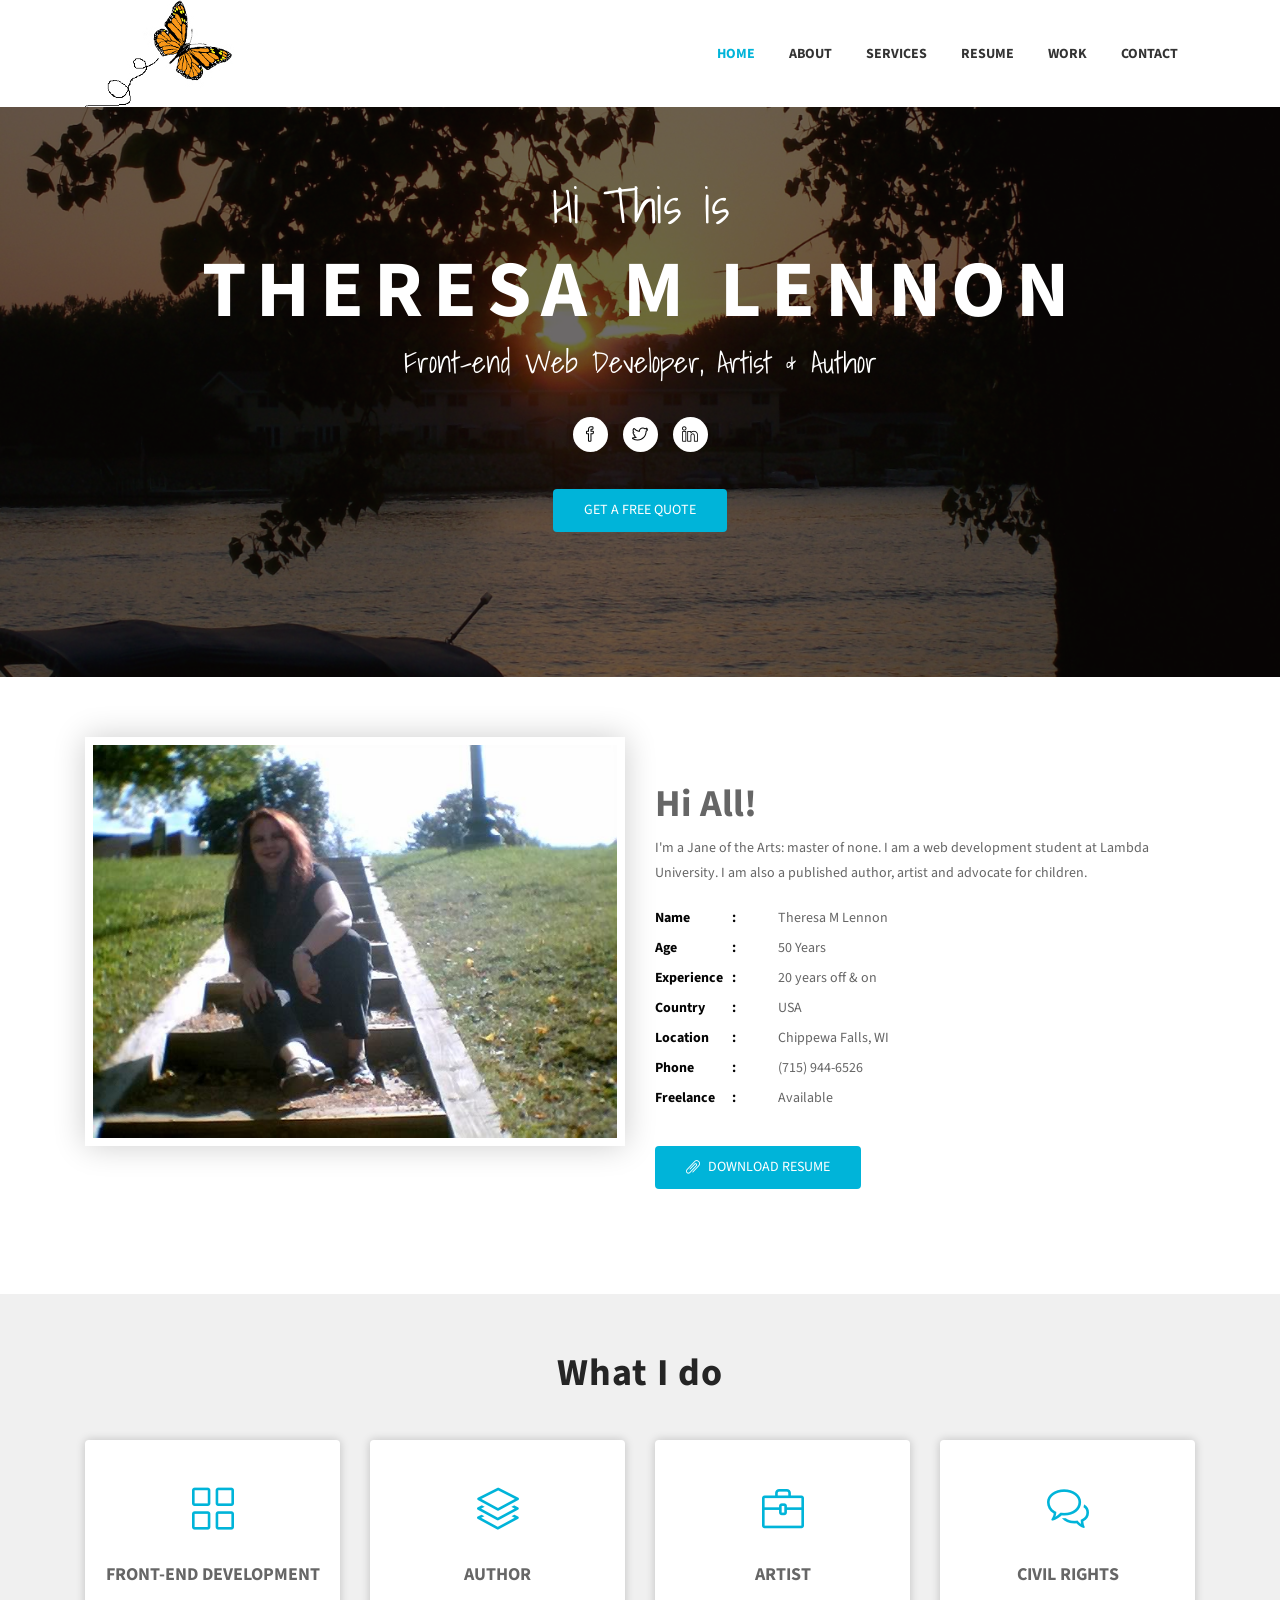
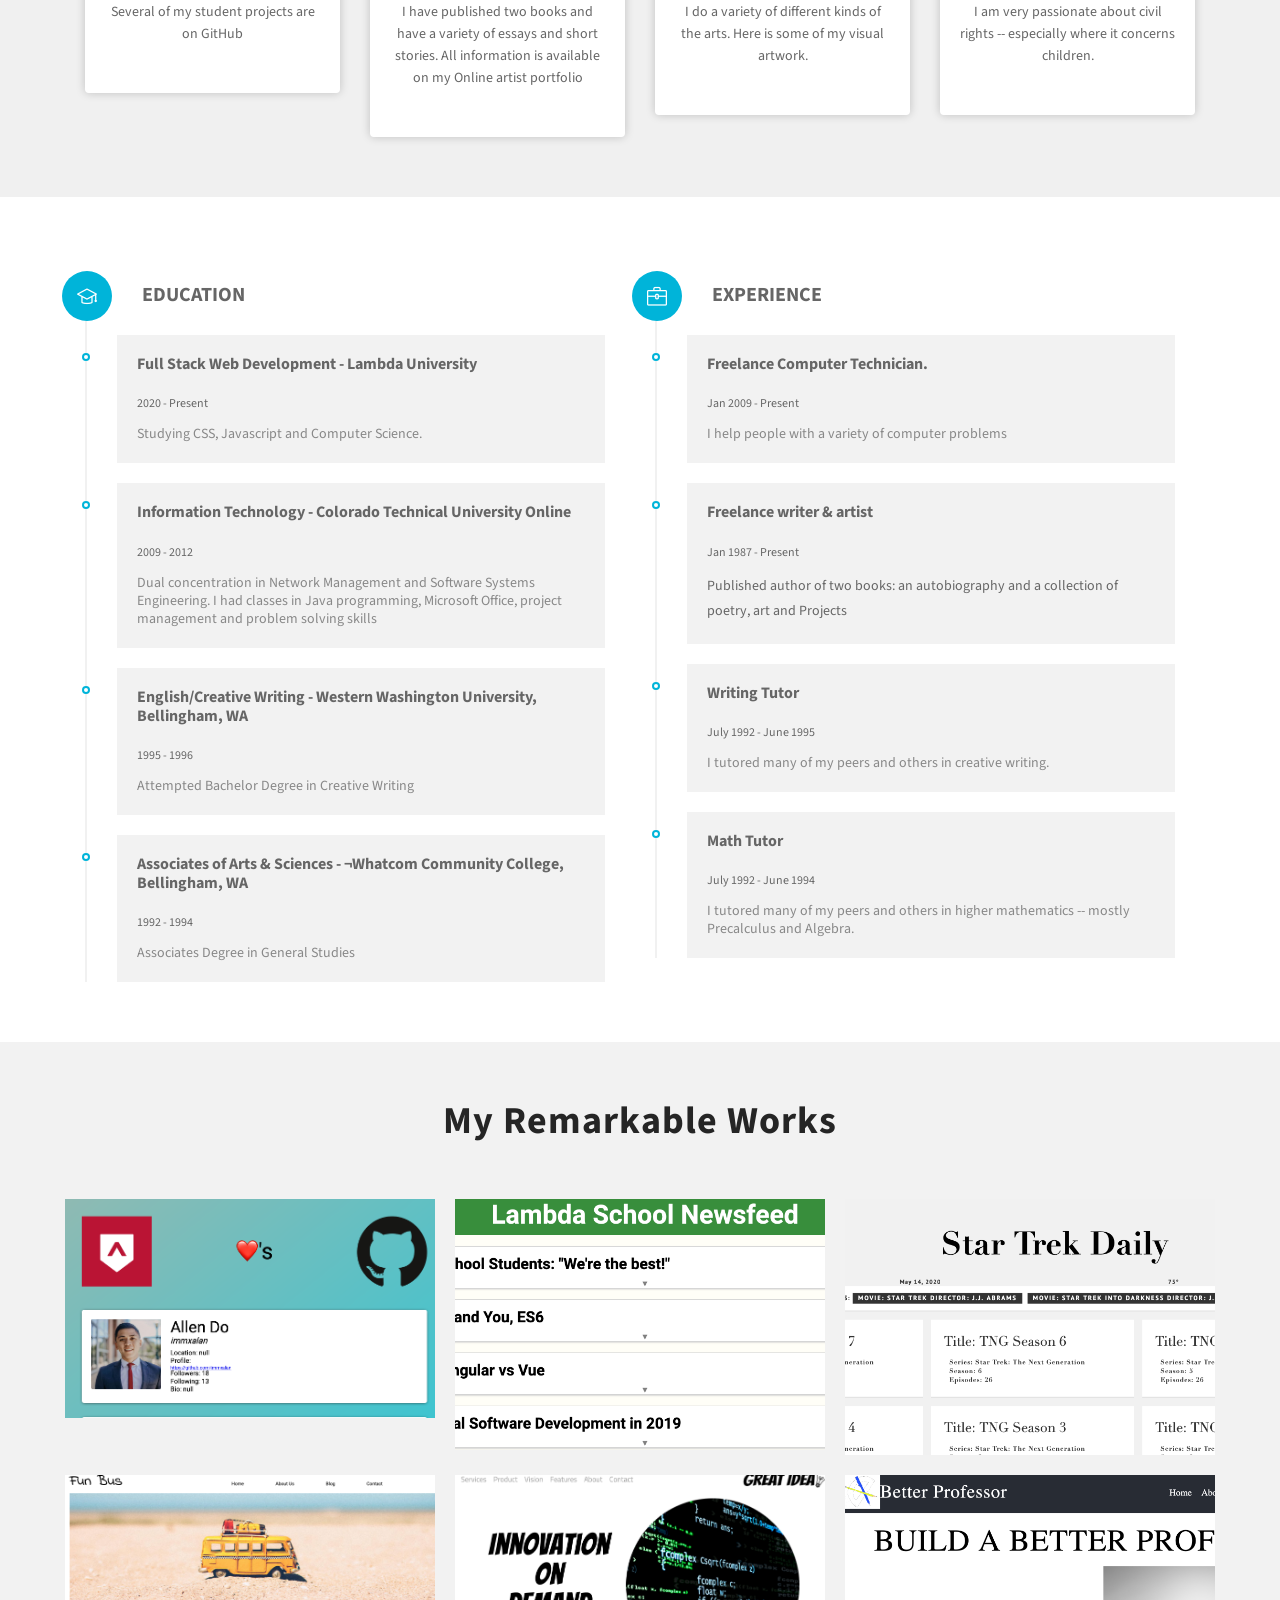
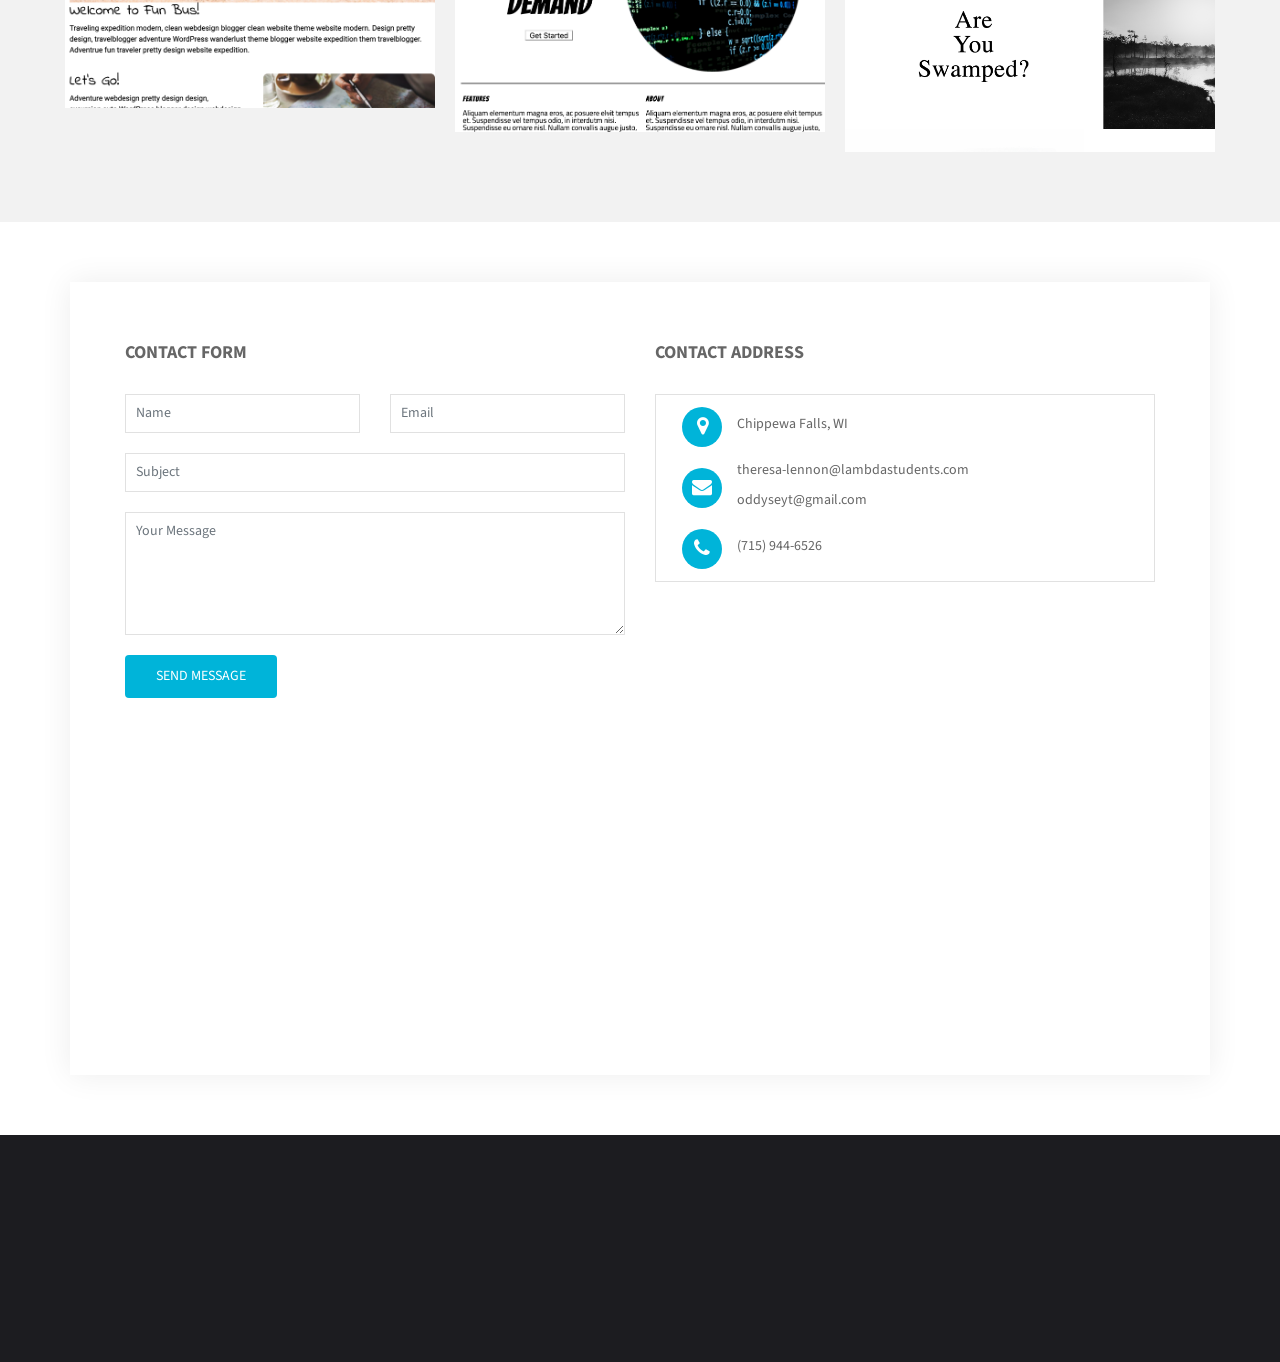
==== commit 9c27ff63: "Project links and pics updated" ====
--- a/index.html
+++ b/index.html
@@ -380,13 +380,13 @@
             <div class="col-sm-6 col-md-4 col-lg-4 col-xl-4 mix development">
               <div class="portfolio-item">
                 <div class="shot-item">
-                  <img src="assets/img/gallery/img-3.jpg" alt=""/> 
+                  <img src="assets/img/gallery/StarTrek.png" alt=""/> 
                   <div class="overlay">
                     <div class="icons">
-                      <a class="lightbox preview" href="assets/img/gallery/img-3.jpg">
+                      <a class="lightbox preview" href="assets/img/gallery/StarTrek.png">
                         <i class="icon-eye"></i>
                       </a>
-                      <a class="link" href="https://github.com/OddyseyT/JS-Exercise-Closures-Callbacks-ArrayMethods">
+                      <a class="link" href="https://github.com/OddyseyT/Applied-Javascript">
                         <i class="icon-link"></i>
                       </a>
                     </div>
@@ -431,13 +431,13 @@
             <div class="col-sm-6 col-md-4 col-lg-4 col-xl-4 mix print design">
               <div class="portfolio-item">
                 <div class="shot-item">
-                  <img src="assets/img/gallery/img-6.jpg" alt=""/>
+                  <img src="assets/img/gallery/BetterProfessorI.png" alt=""/>
                   <div class="overlay">
                     <div class="icons">
-                      <a class="lightbox preview" href="assets/img/gallery/img-6.jpg">
+                      <a class="lightbox preview" href="assets/img/gallery/BetterProfessorI.png">
                         <i class="icon-eye"></i>
                       </a>
-                      <a class="link" href="https://github.com/OddyseyT/responsive-web-design-I">
+                      <a class="link" href="https://buildweek-better-professor-1.github.io/">
                         <i class="icon-link"></i>
                       </a>
                     </div>
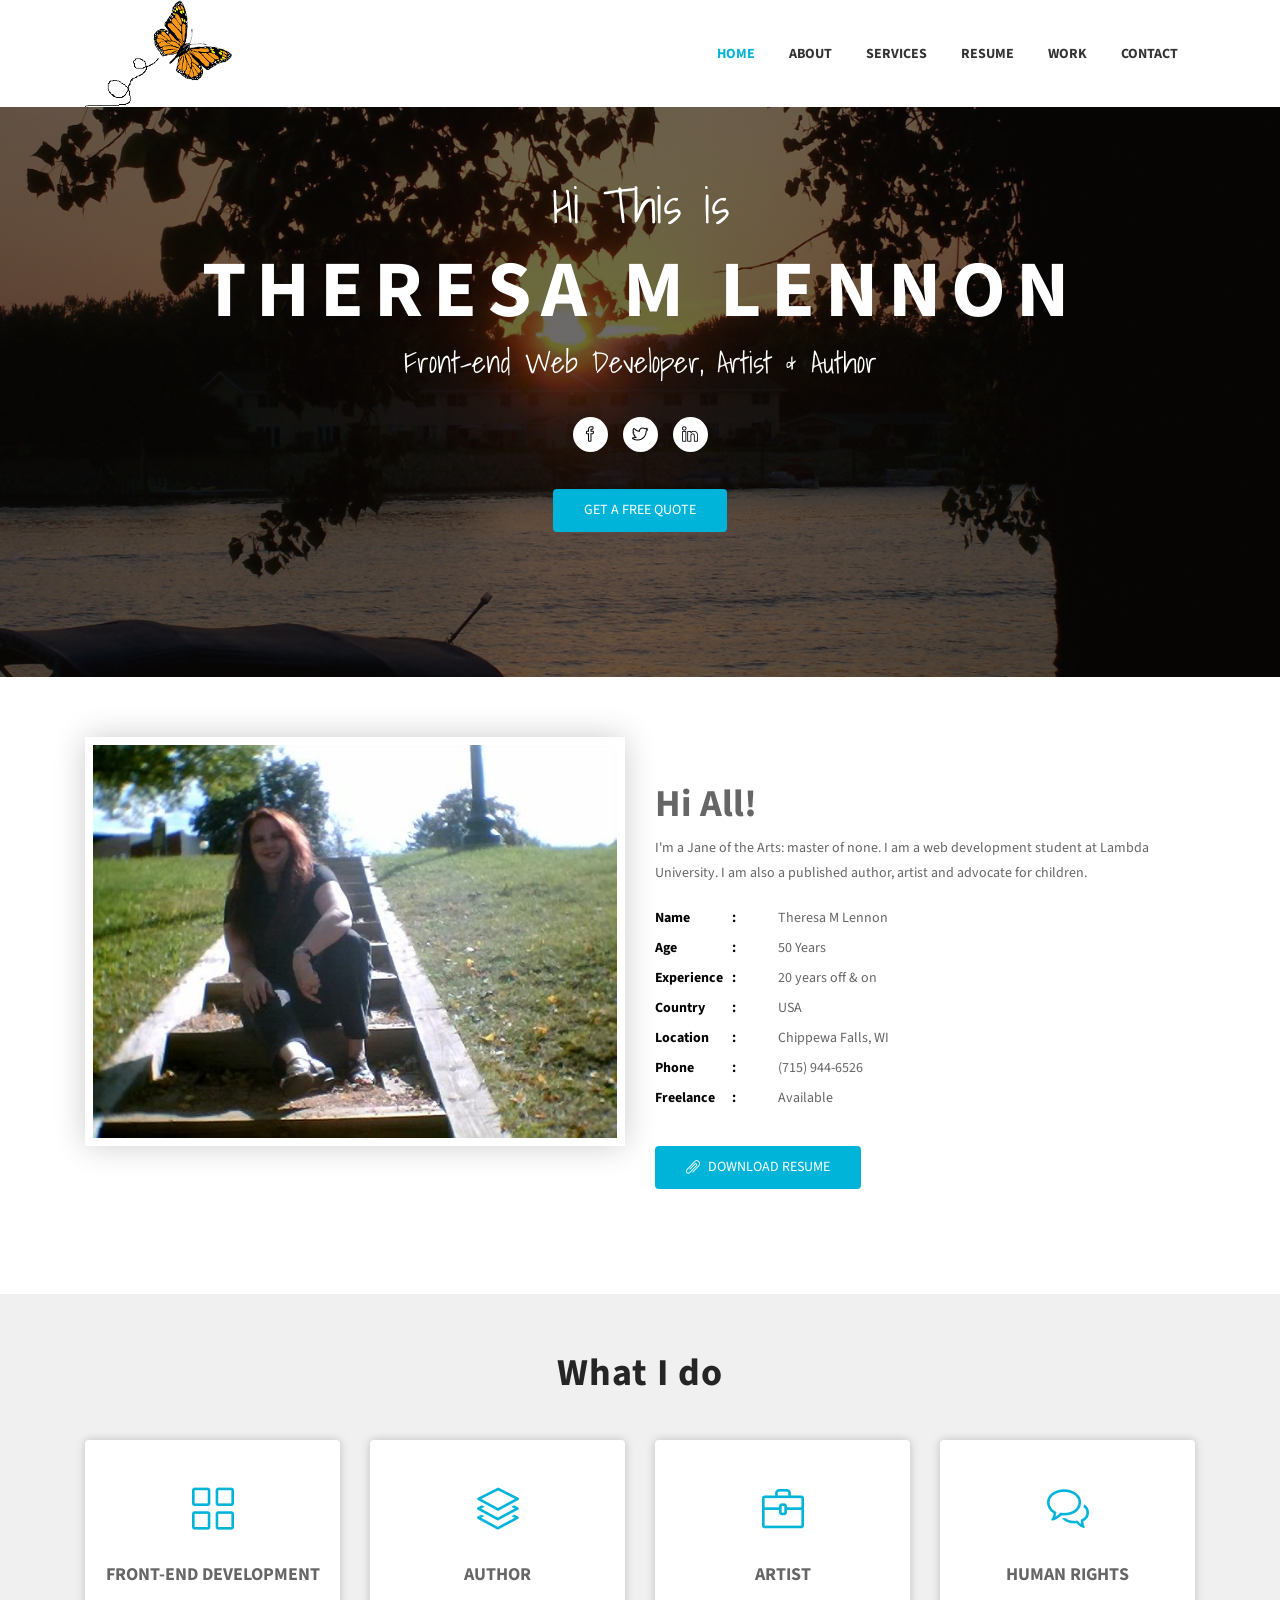
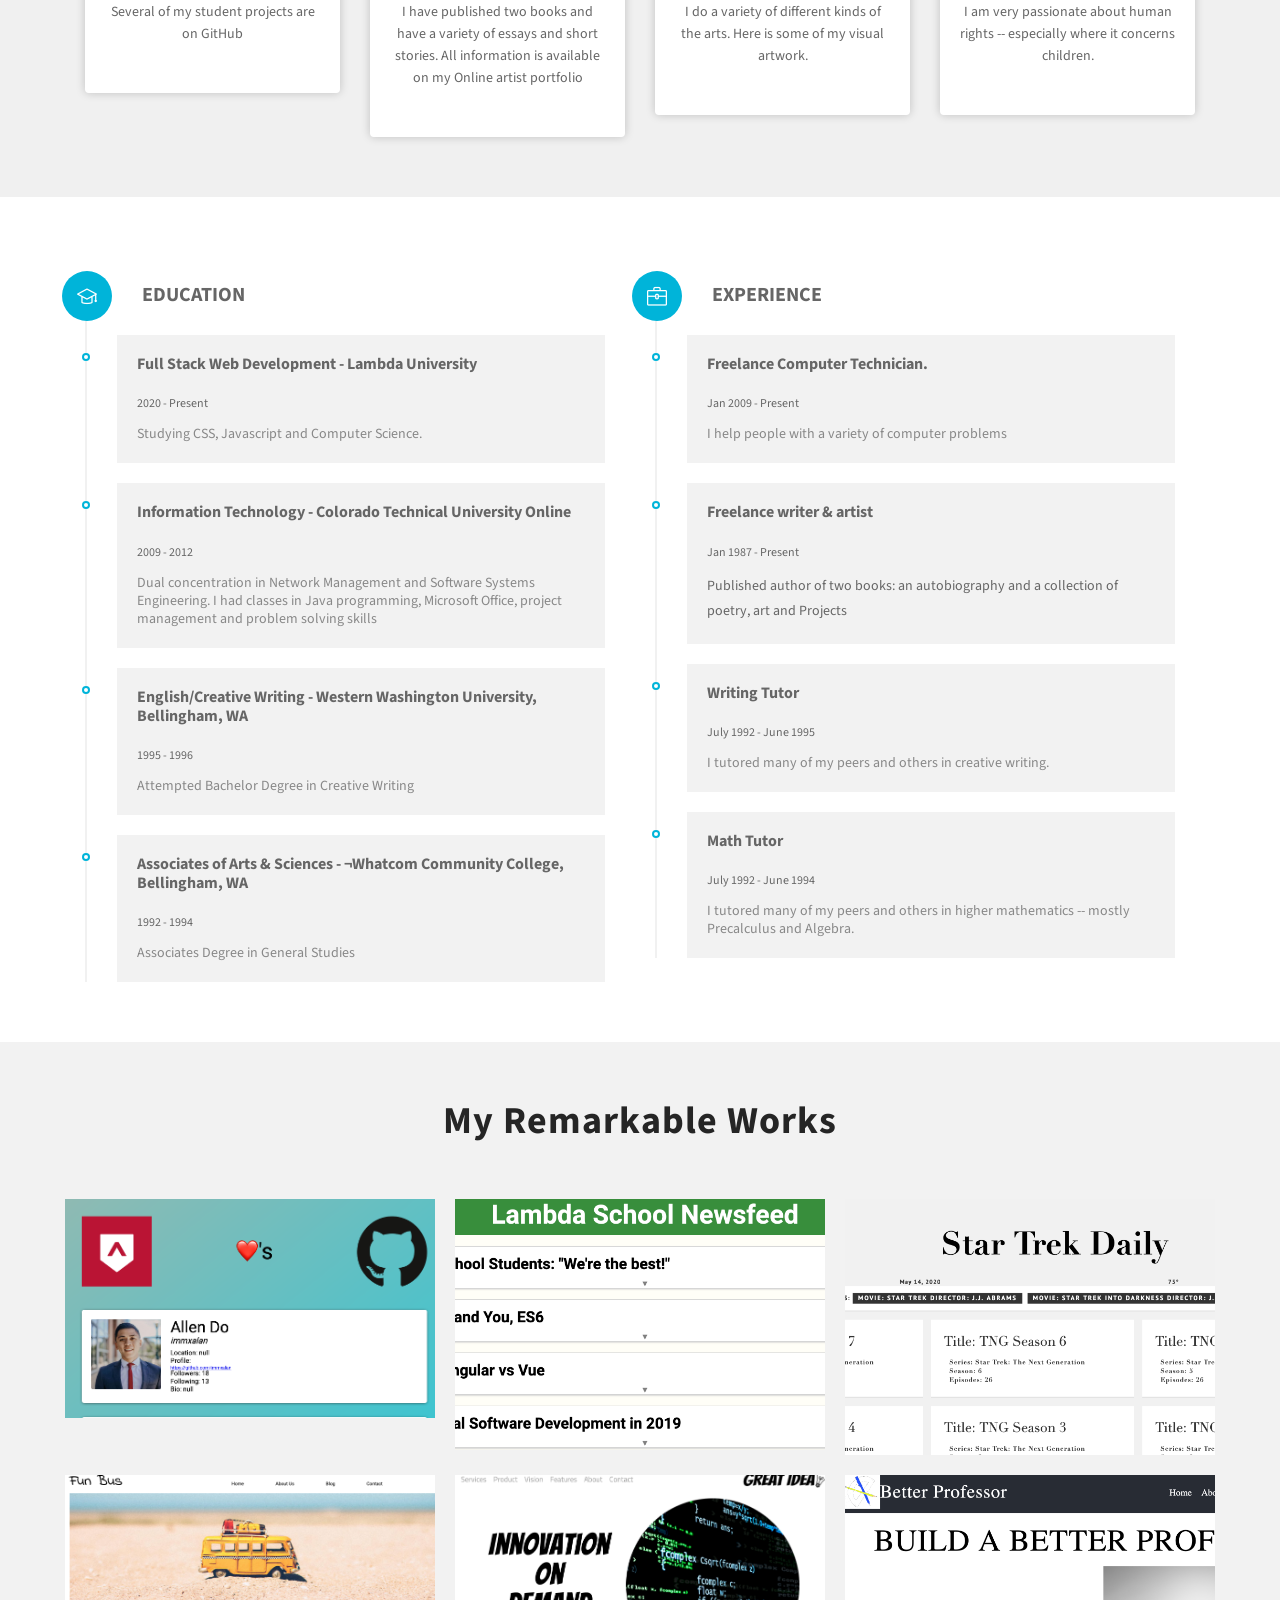
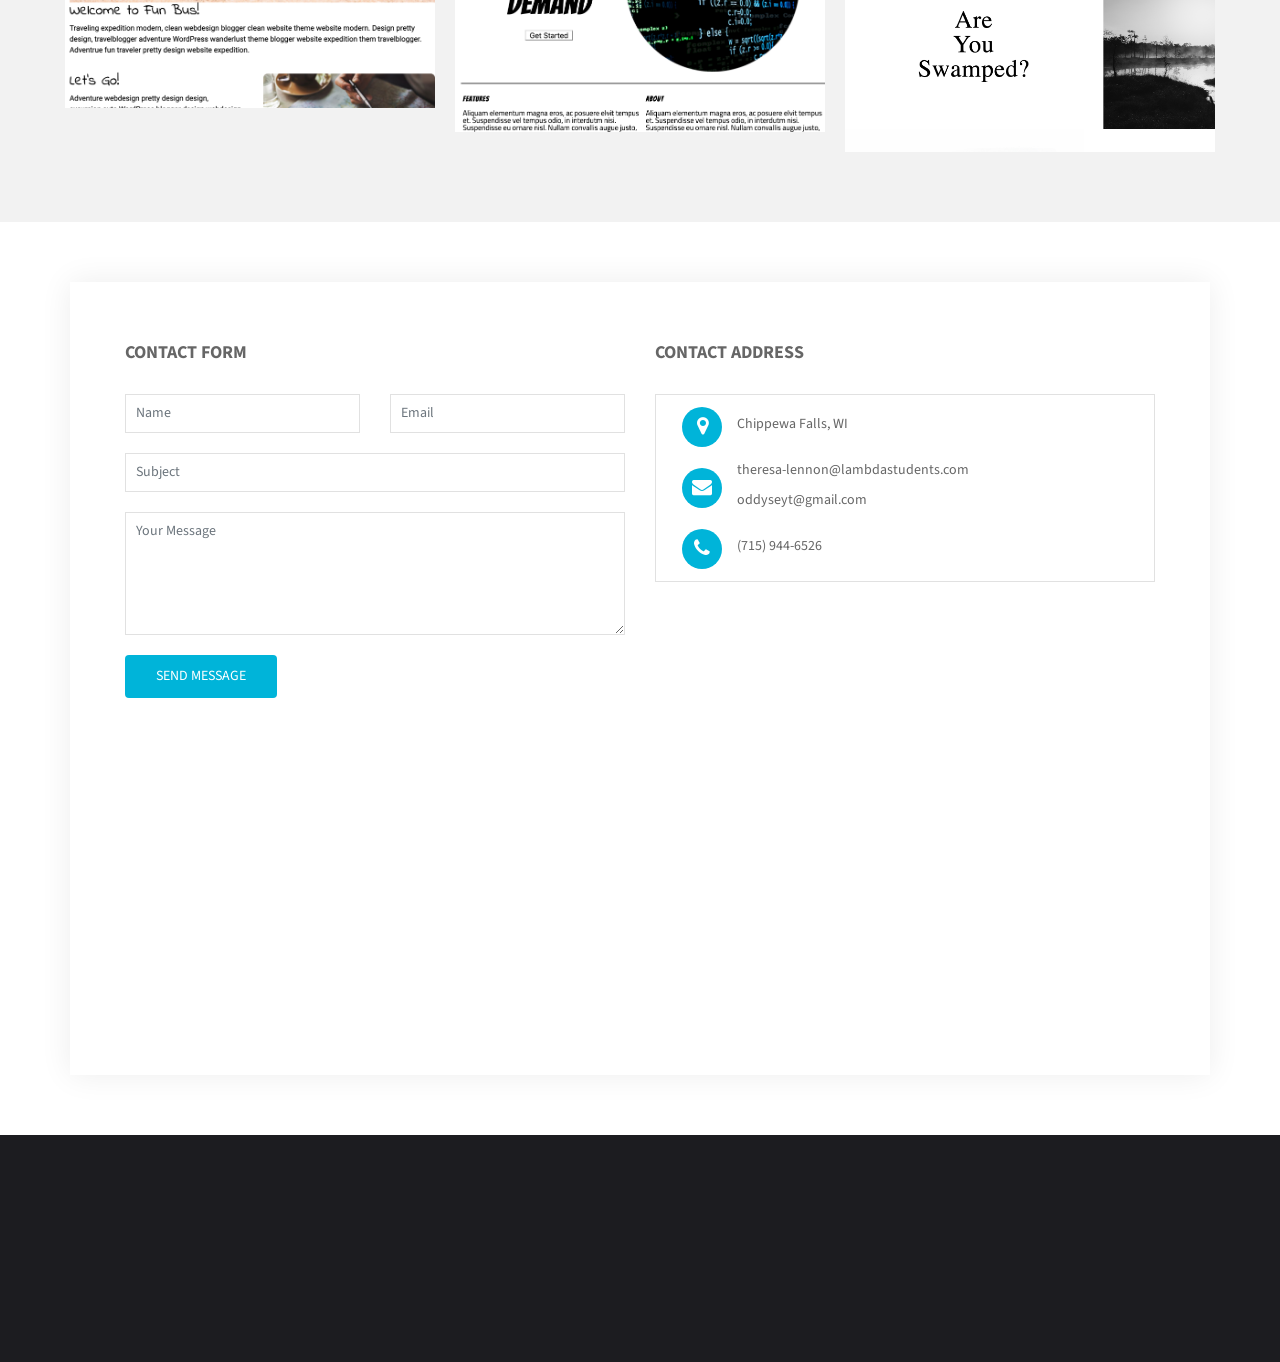
==== commit 55b31b44: "Update index.html" ====
--- a/index.html
+++ b/index.html
@@ -223,8 +223,8 @@
                 <i class="icon-bubbles"></i>
               </div>
               <div class="services-content">
-                <h3><a href="#">Civil Rights</a></h3>
-                <p>I am very passionate about civil rights -- especially where it concerns children.</p>
+                <h3><a href="#">Human Rights</a></h3>
+                <p>I am very passionate about human rights -- especially where it concerns children.</p>
               </div>
             </div>
           </div>
@@ -525,7 +525,8 @@
                     </div>
                     <div class="col-md-12">
                       <div class="form-group"> 
-                        <textarea class="form-control" id="contact-message" placeholder="Your Message" rows="5" data-error="Write your message" required></textarea>
+                        <textarea class="form-control" id="contact-message" placeholder="Your Message" rows="5" data-error="Write your message" 
+                        name="message" required></textarea>
                         <div class="help-block with-errors"></div>
                       </div>
                       <div class="submit-button">
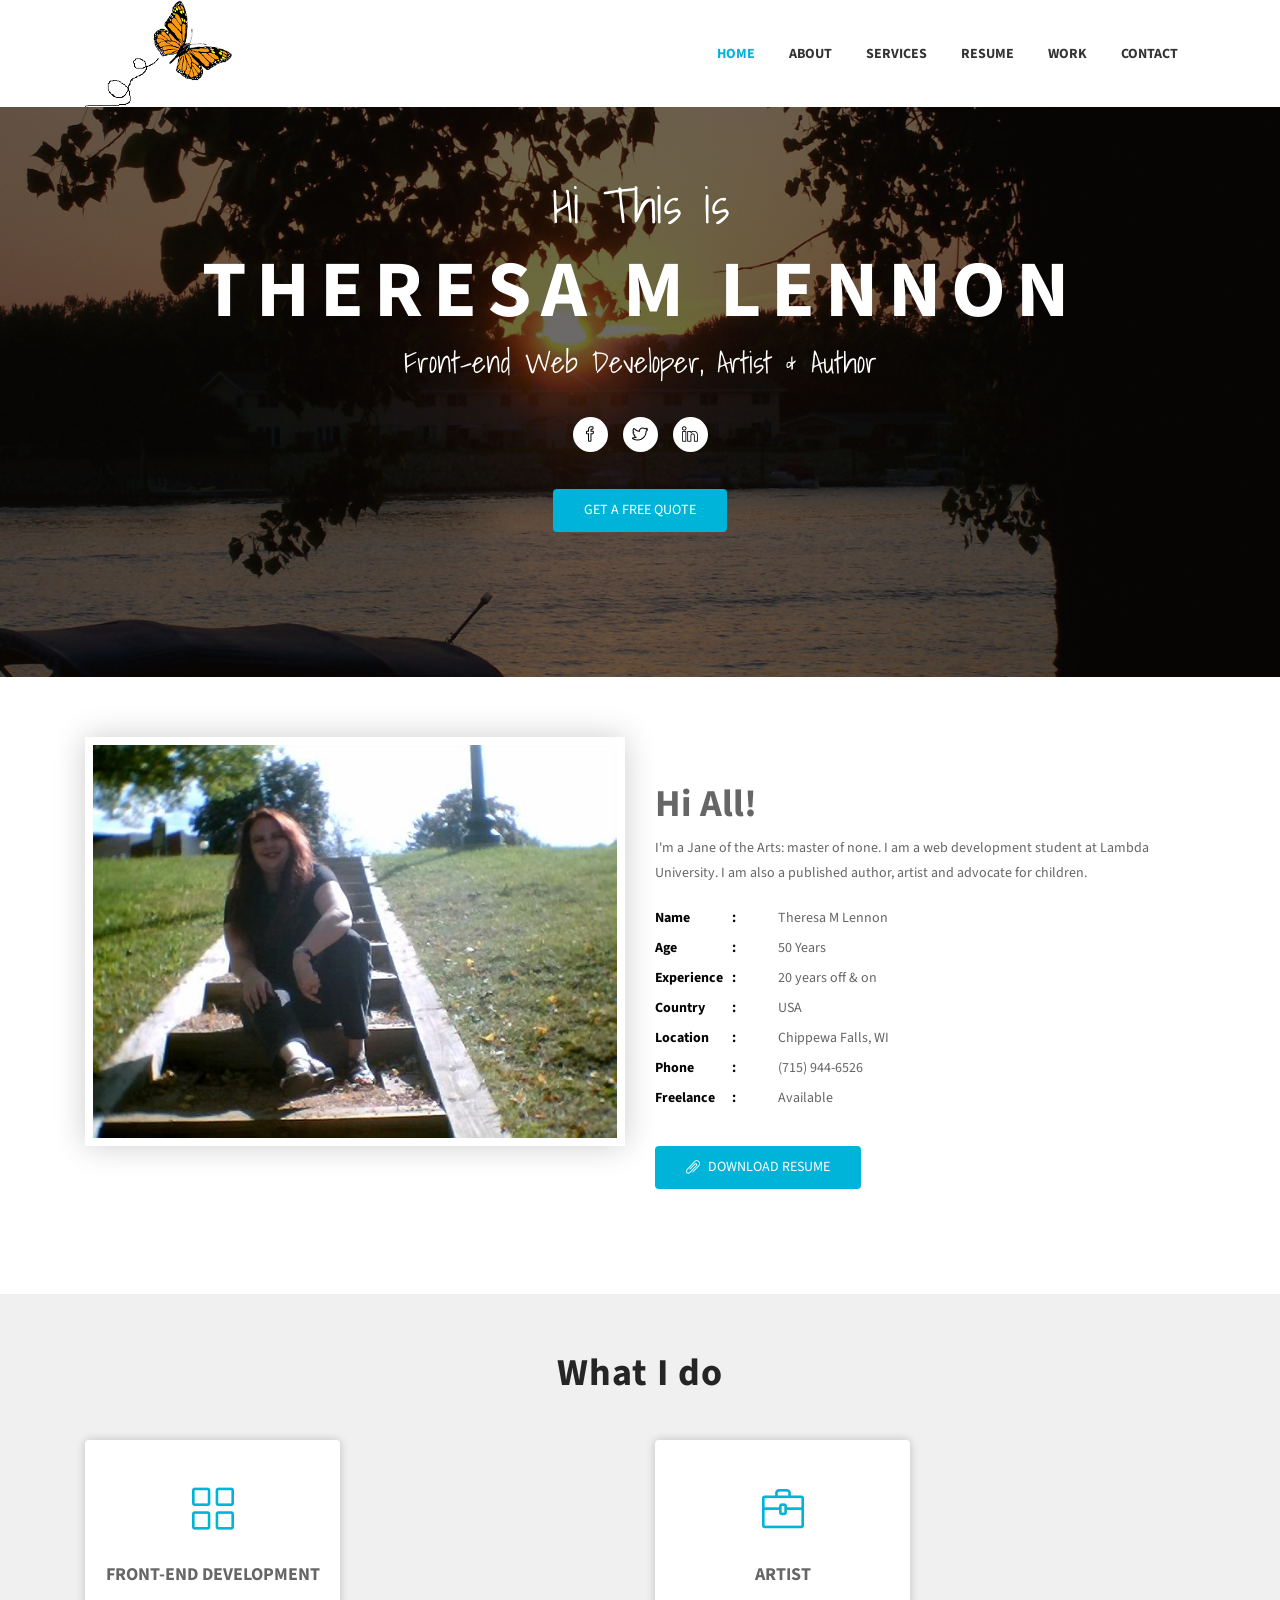
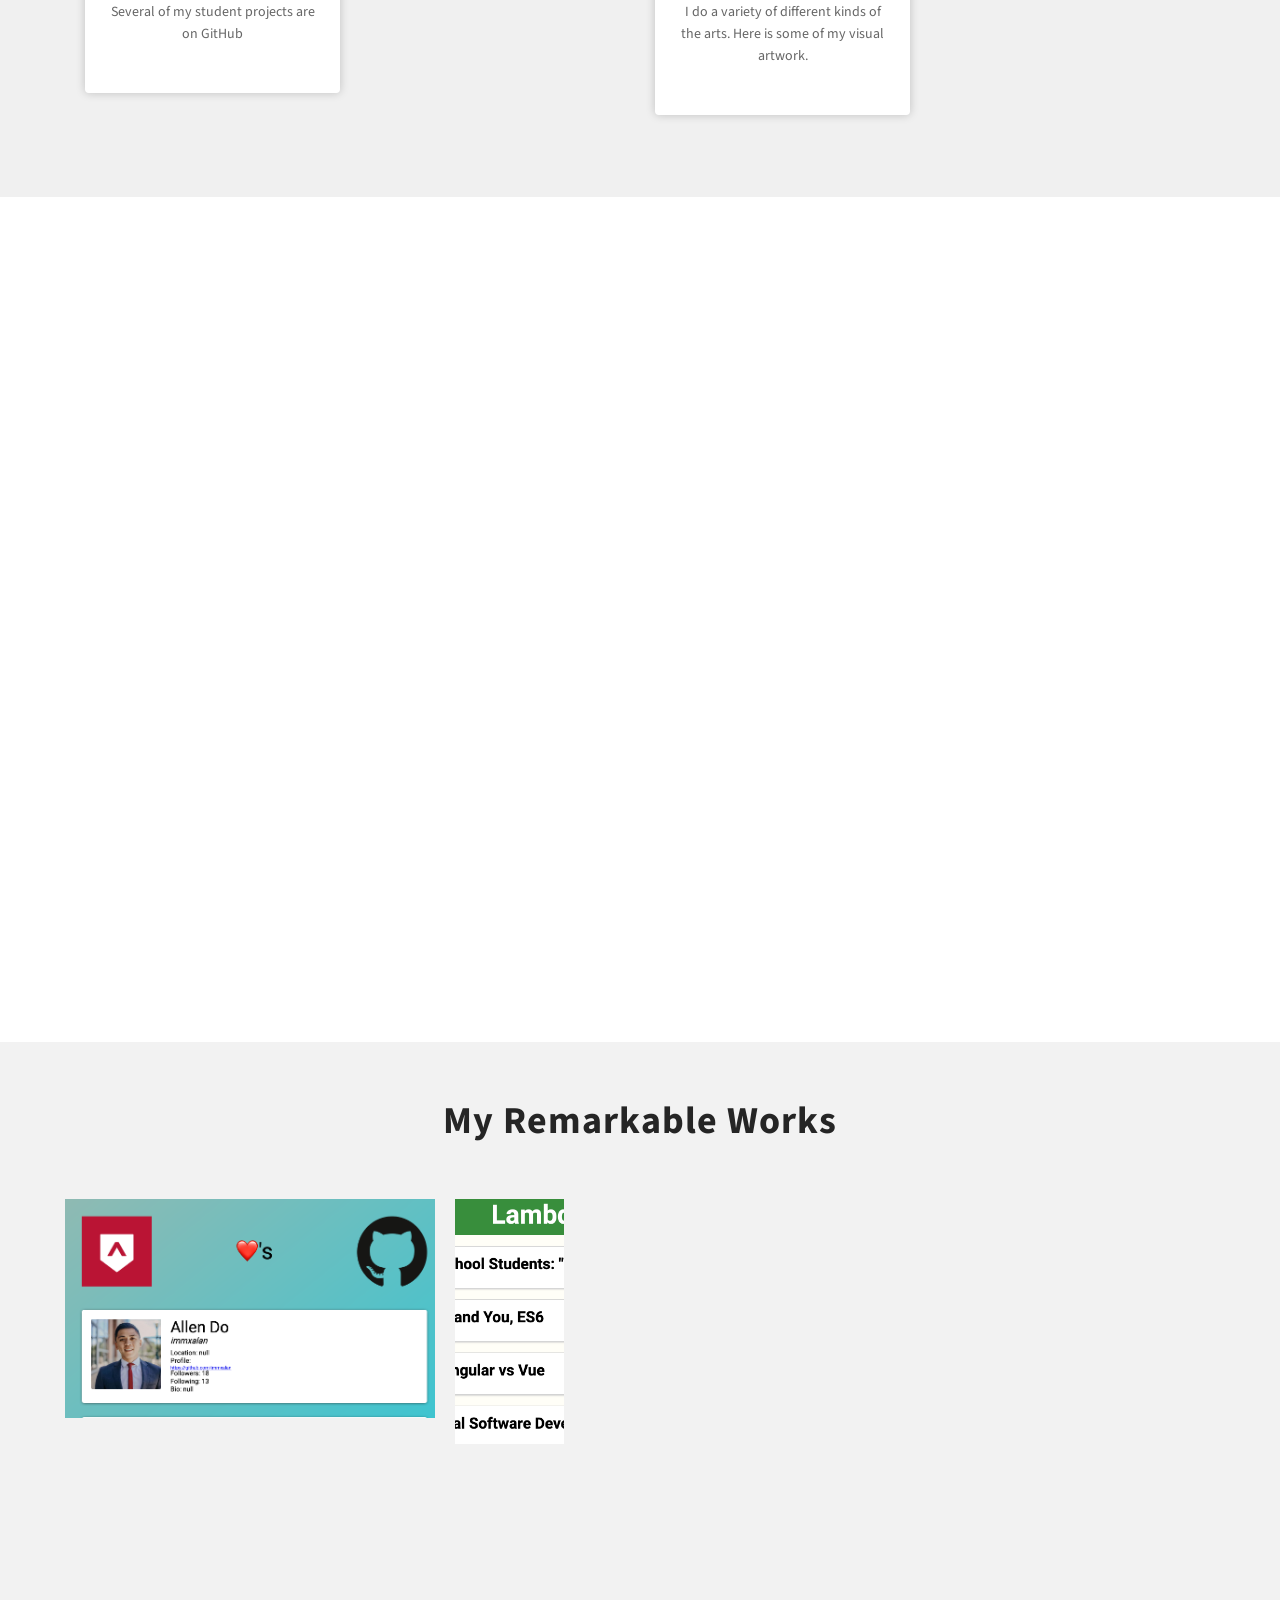
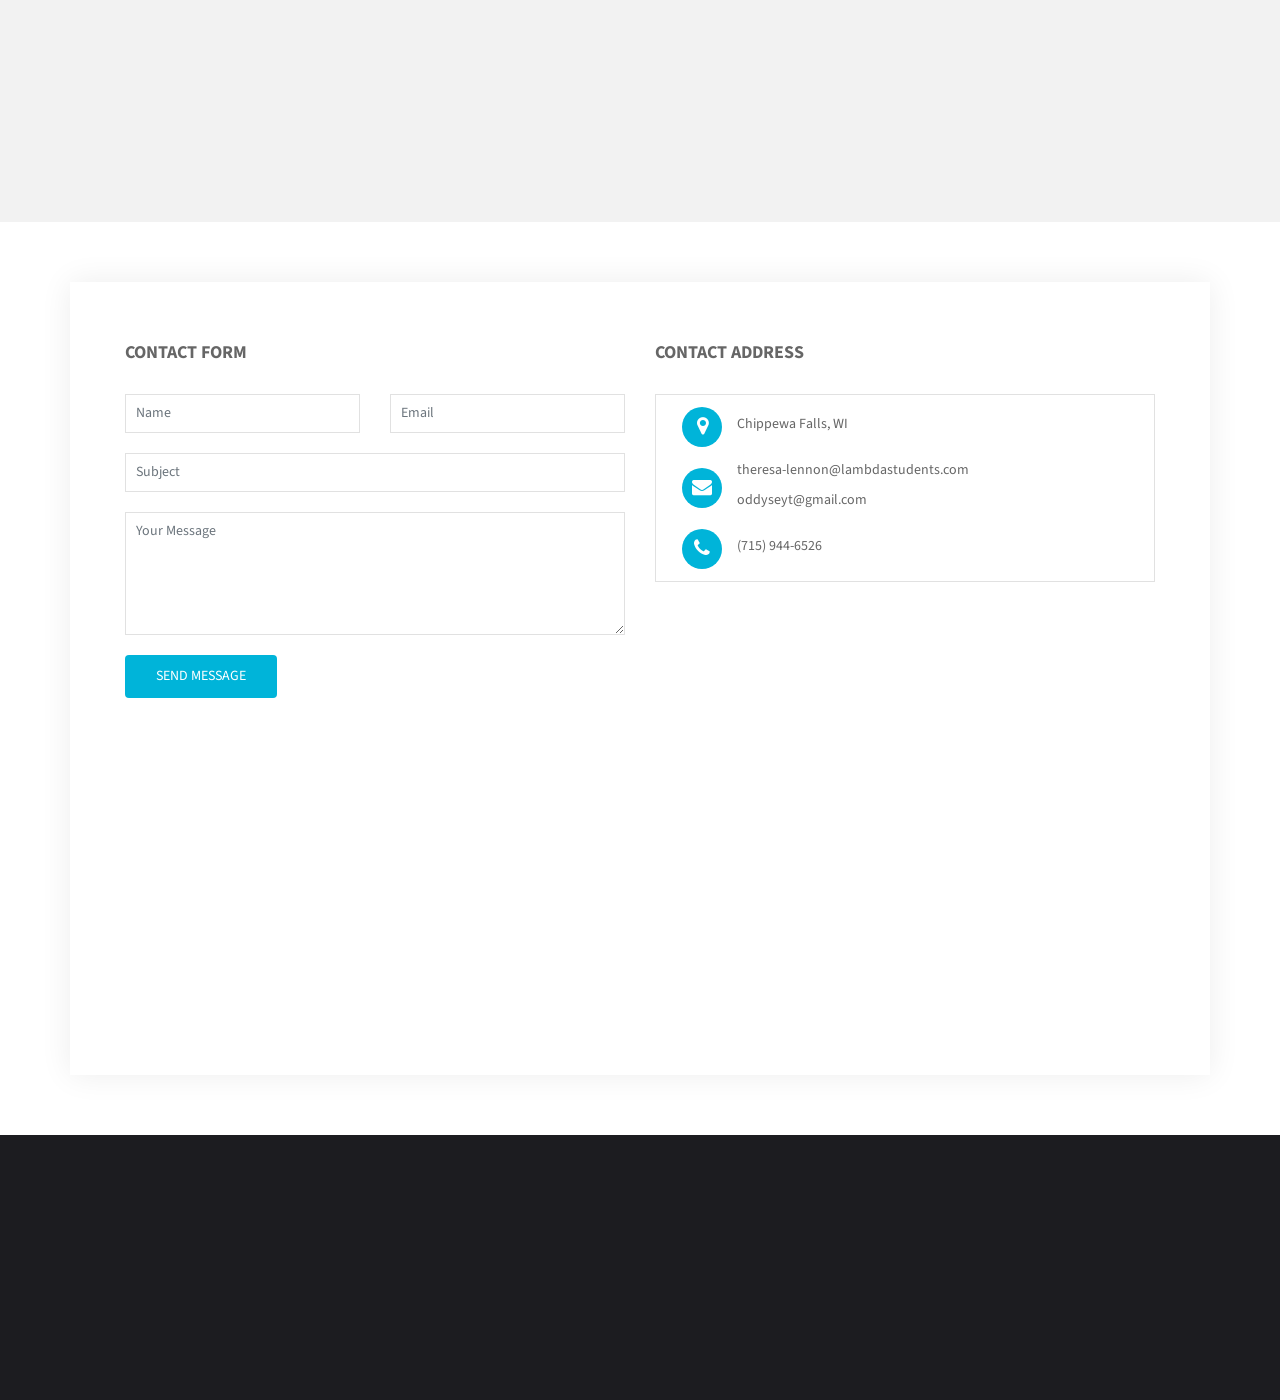
==== commit a0e3e763: "Update index.html" ====
--- a/index.html
+++ b/index.html
@@ -586,7 +586,7 @@
                   <a class="facebook" href="https://www.facebook.com/oddyseyt"><i class="icon-social-facebook"></i></a>
                 </li>
                 <li>
-                  <a class="twitter" href="https://twitter.com/OddyseyT"><i class="icon-social-twitter"></i></a>
+                  <a class="discord" href="https://discord.gg/GmQaPtdBAr">OddyseyT's Playground/Discord</a>
                 </li>
                
                 <li>
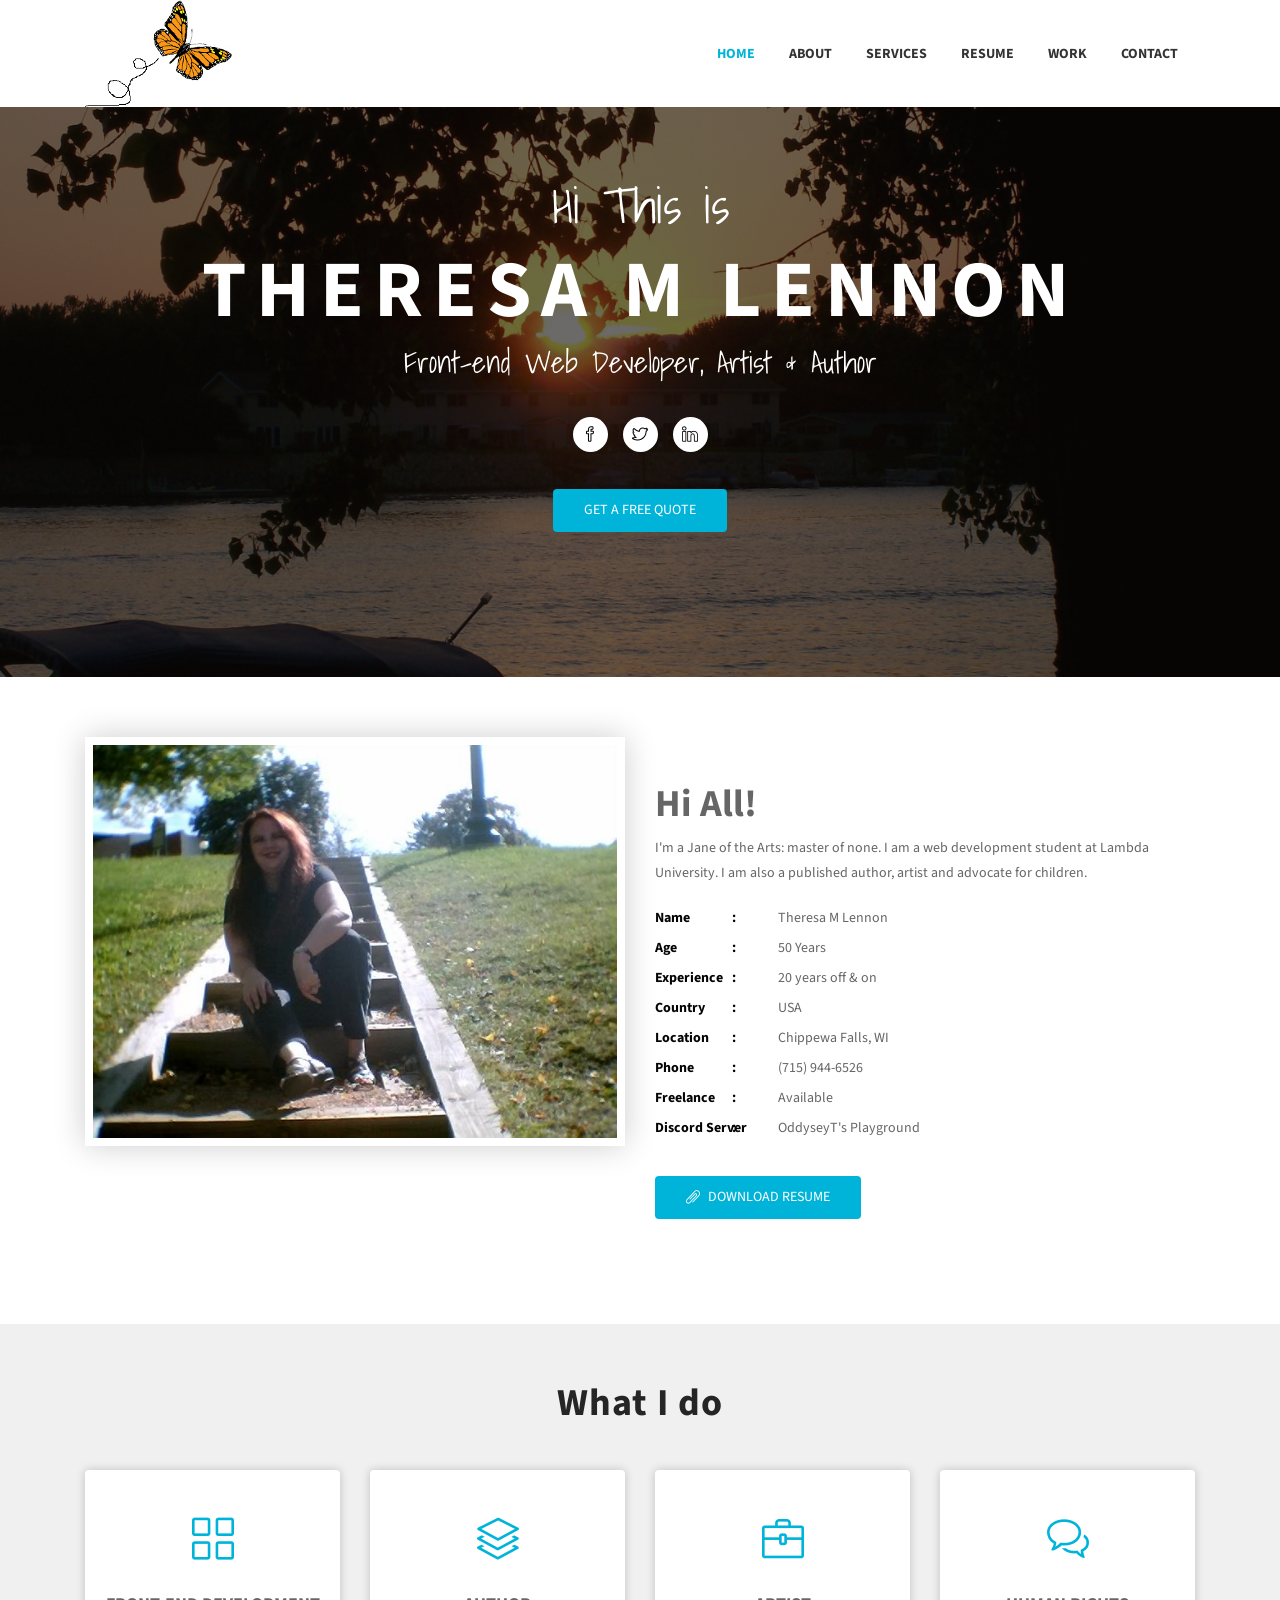
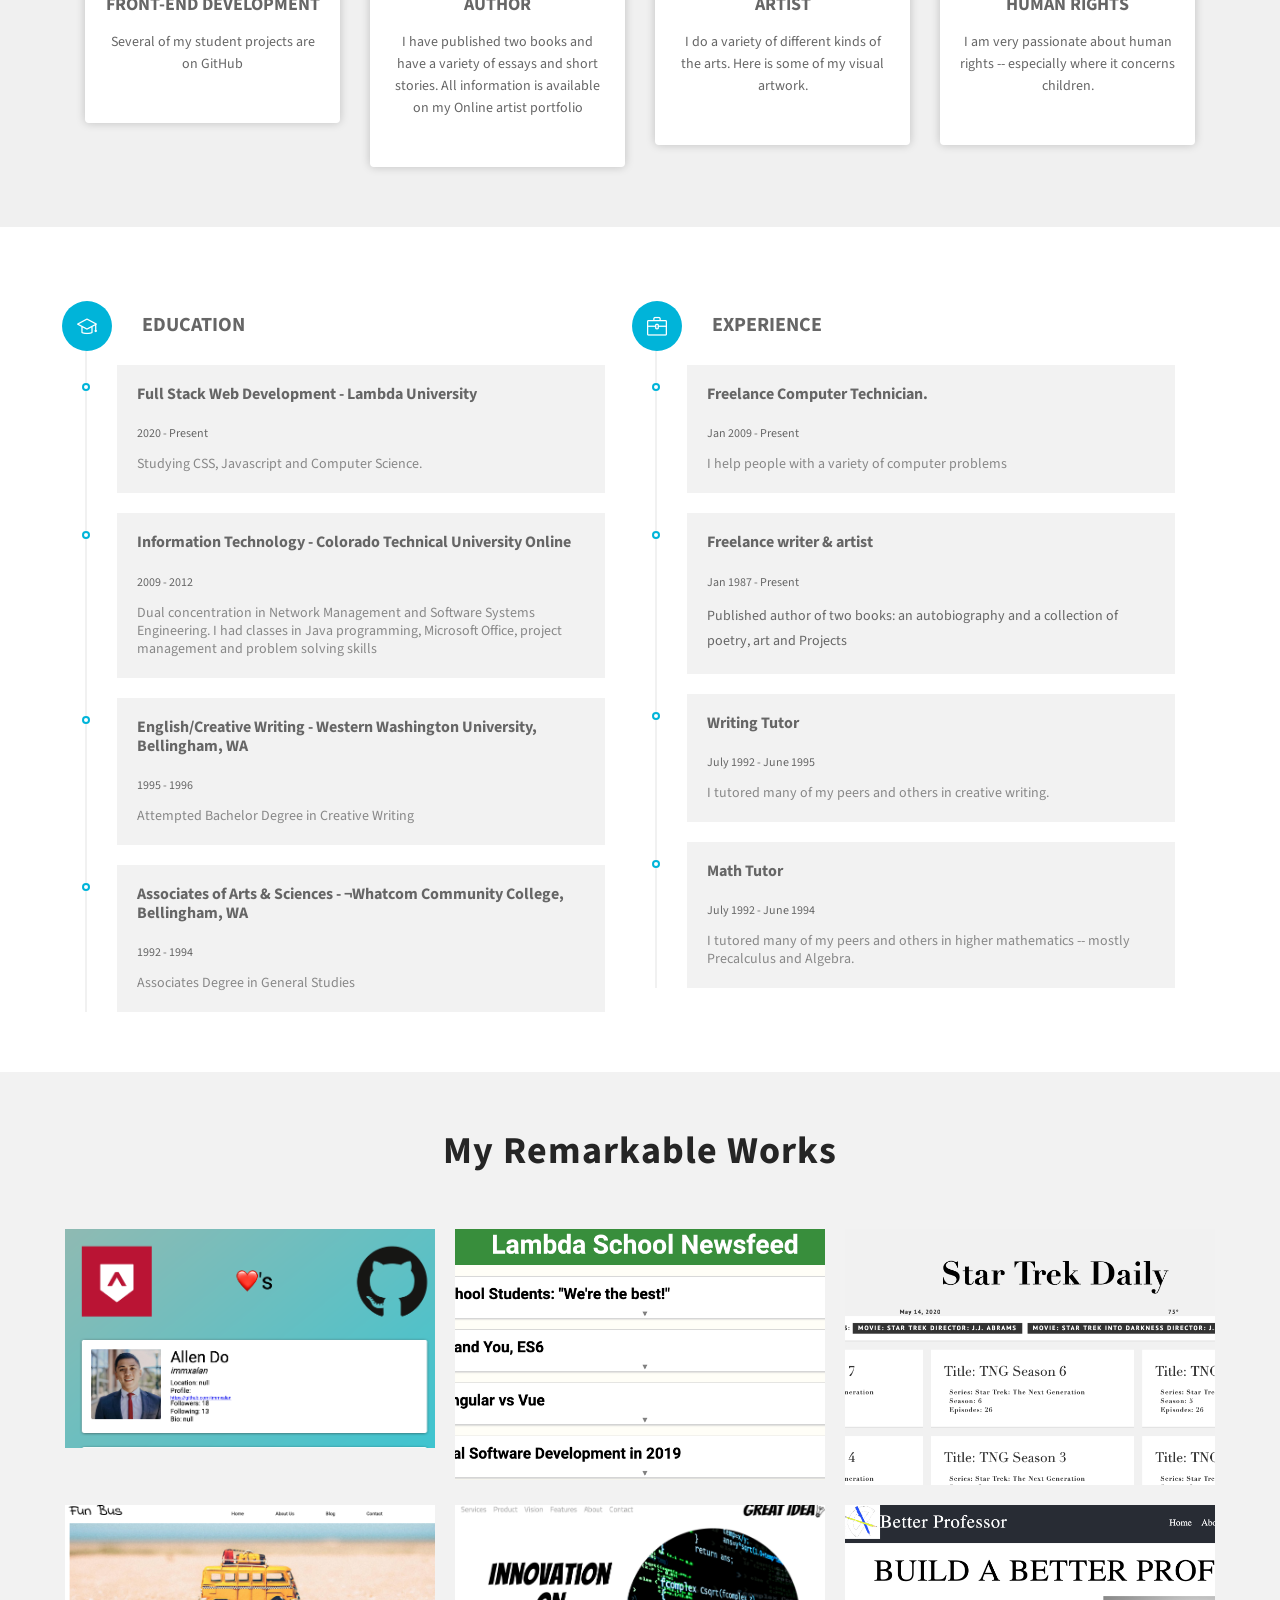
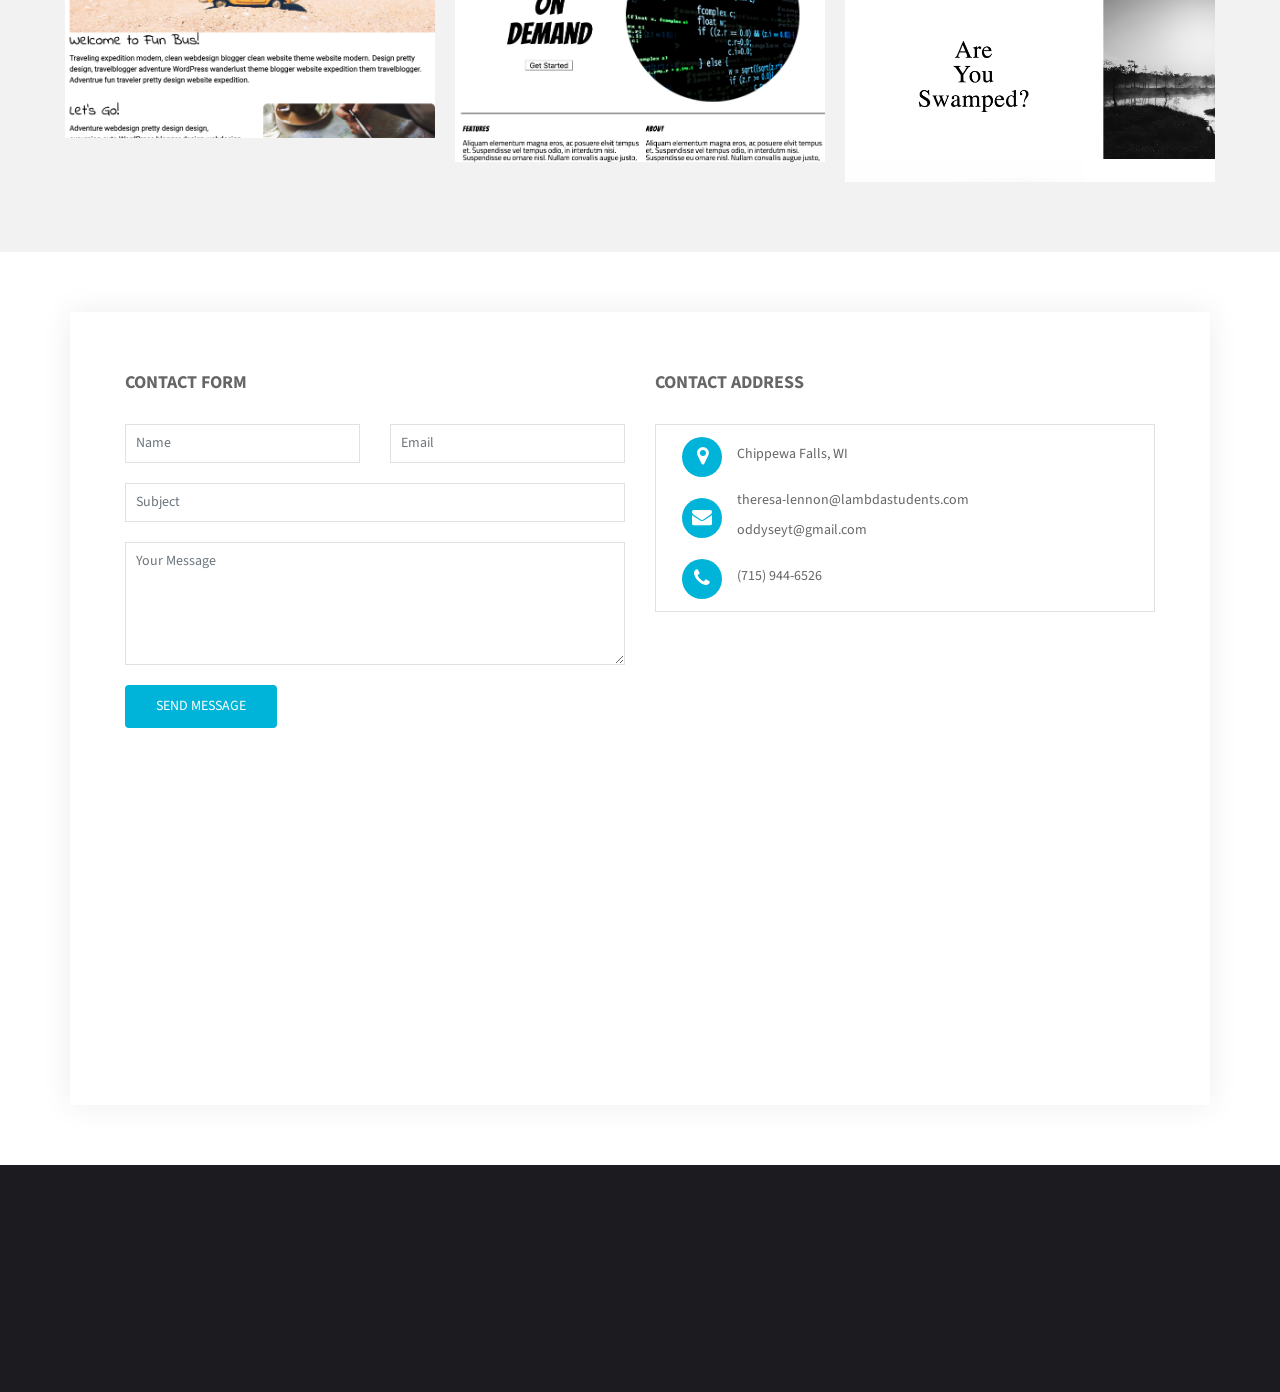
==== commit 2487c3c8: "Update index.html" ====
--- a/index.html
+++ b/index.html
@@ -165,6 +165,8 @@
                   <li><span class="pro-title"> Location </span> <span class="pro-detail">Chippewa Falls, WI</span></li>
                   <li><span class="pro-title"> Phone </span> <span class="pro-detail">(715) 944-6526</span></li>
                   <li><span class="pro-title"> Freelance </span> <span class="pro-detail">Available</span></li>
+                  <li><span class="pro-title"> Discord Server </span> <span class="pro-detail><a href="https://discord.gg/GmQaPtdBAr">OddyseyT's Playground</span></a>
+              </li>
                 </ul>
               </div>
               <a href="TheresaLennonResume4.pdf" class="btn btn-common"><i class="icon-paper-clip"></i> Download Resume</a>
@@ -584,11 +586,7 @@
               <ul class="social-icon">
                 <li>
                   <a class="facebook" href="https://www.facebook.com/oddyseyt"><i class="icon-social-facebook"></i></a>
-                </li>
-                <li>
-                  <a class="discord" href="https://discord.gg/GmQaPtdBAr">OddyseyT's Playground/Discord</a>
-                </li>
-               
+                </li>   
                 <li>
                   <a class="linkedin" href="https://www.linkedin.com/in/oddyseyt/"><i class="icon-social-linkedin"></i></a>
                 </li>
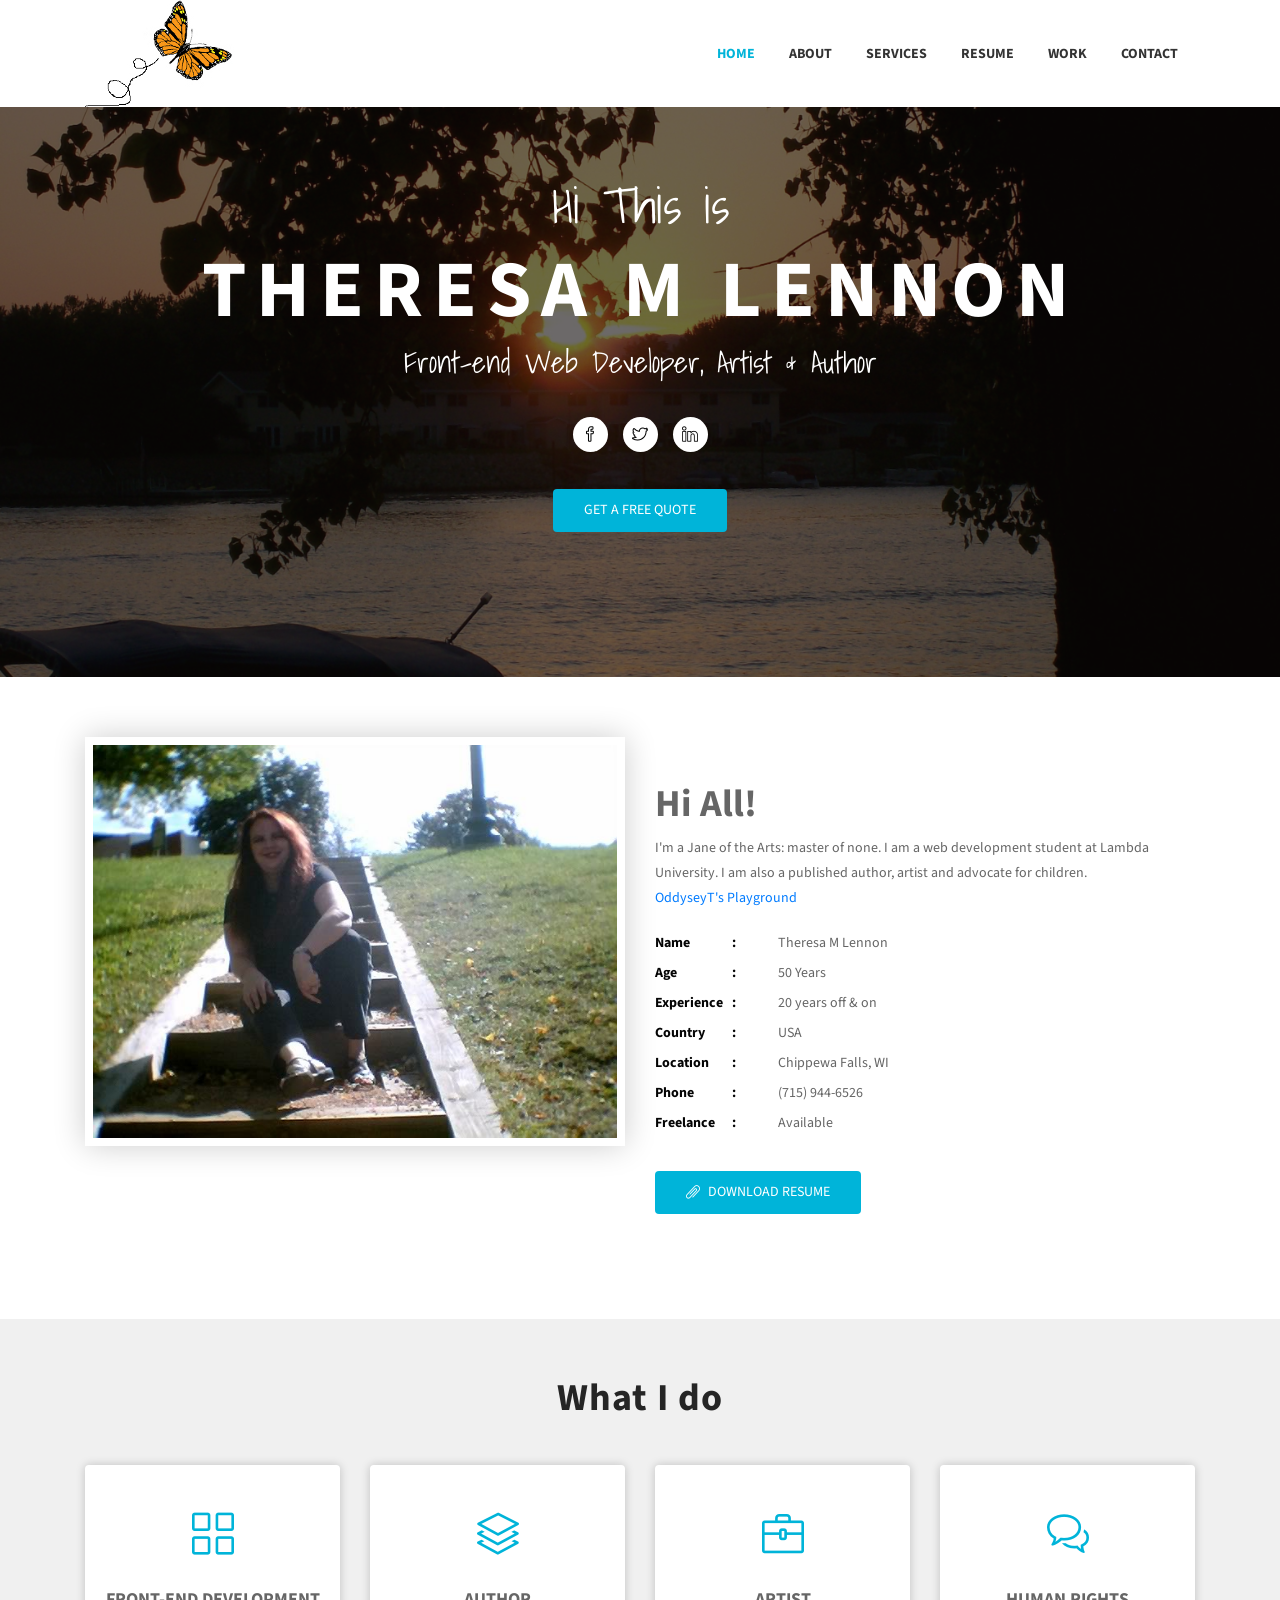
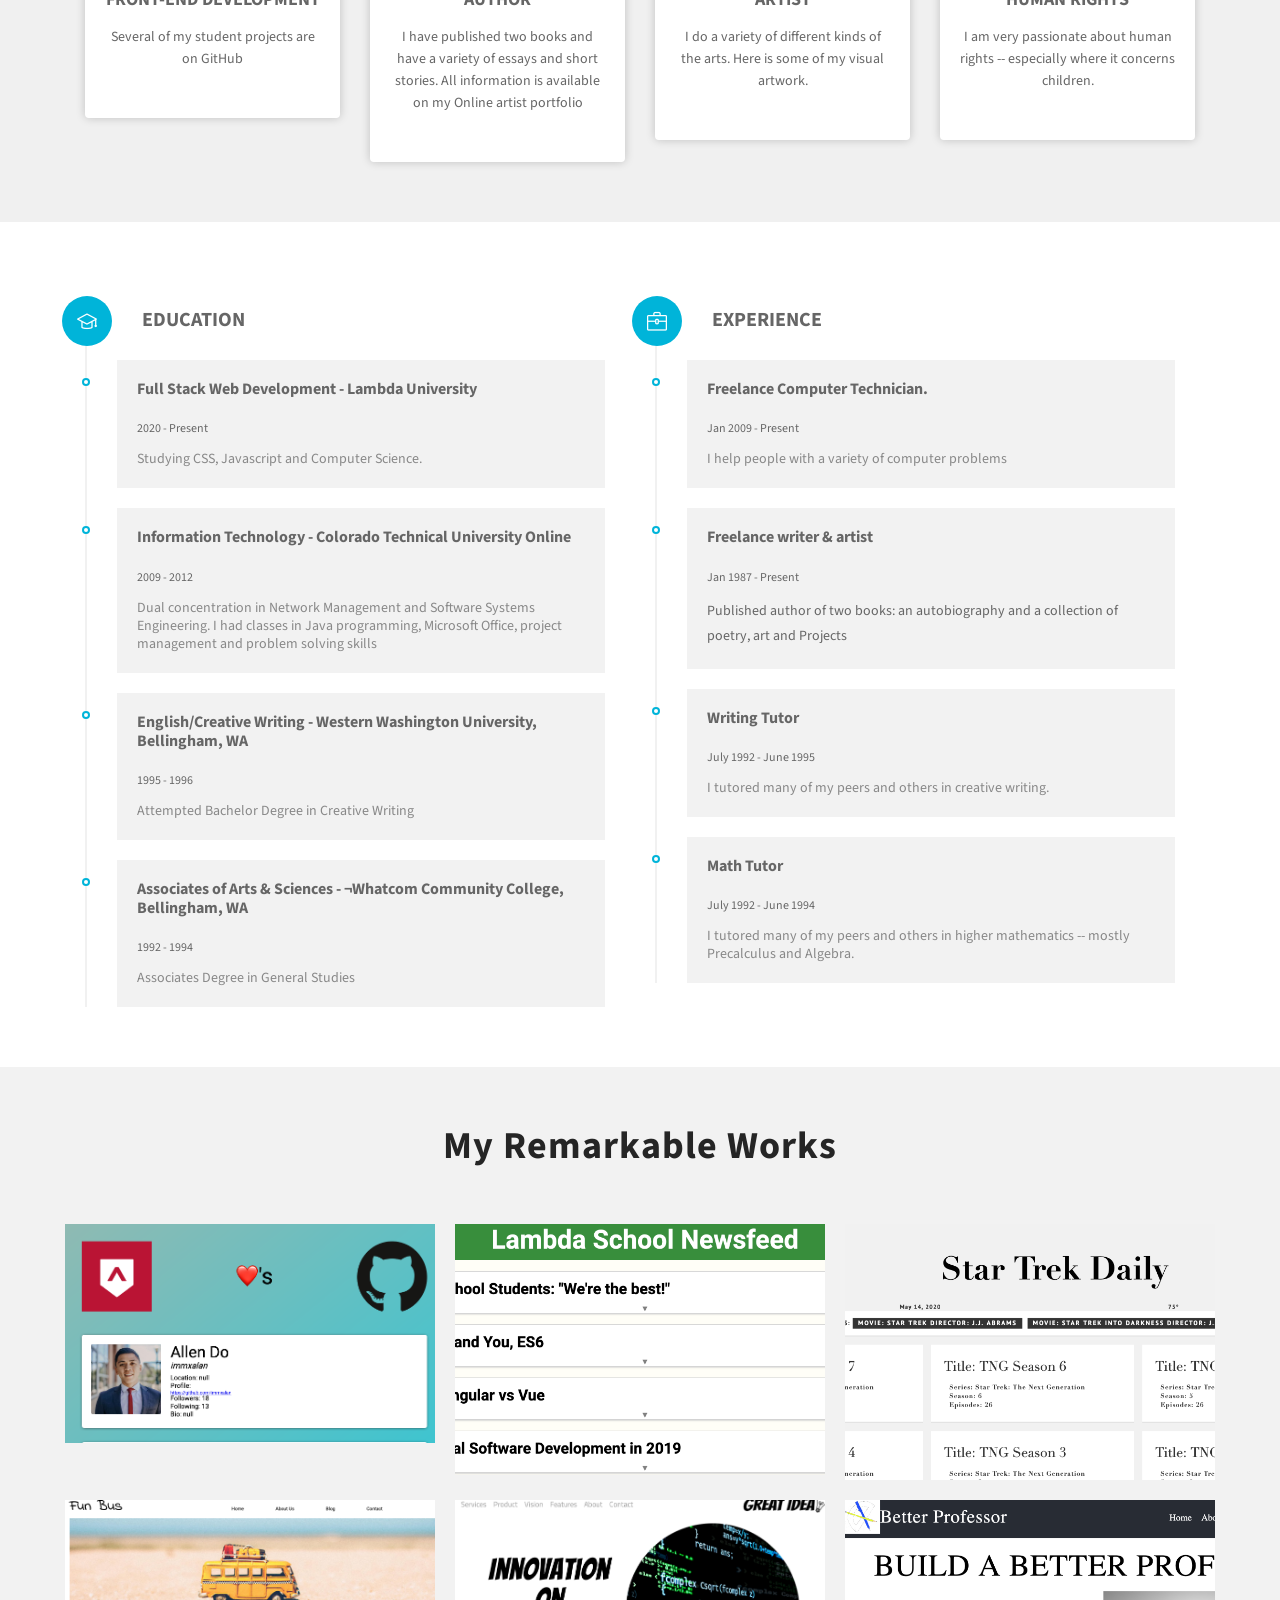
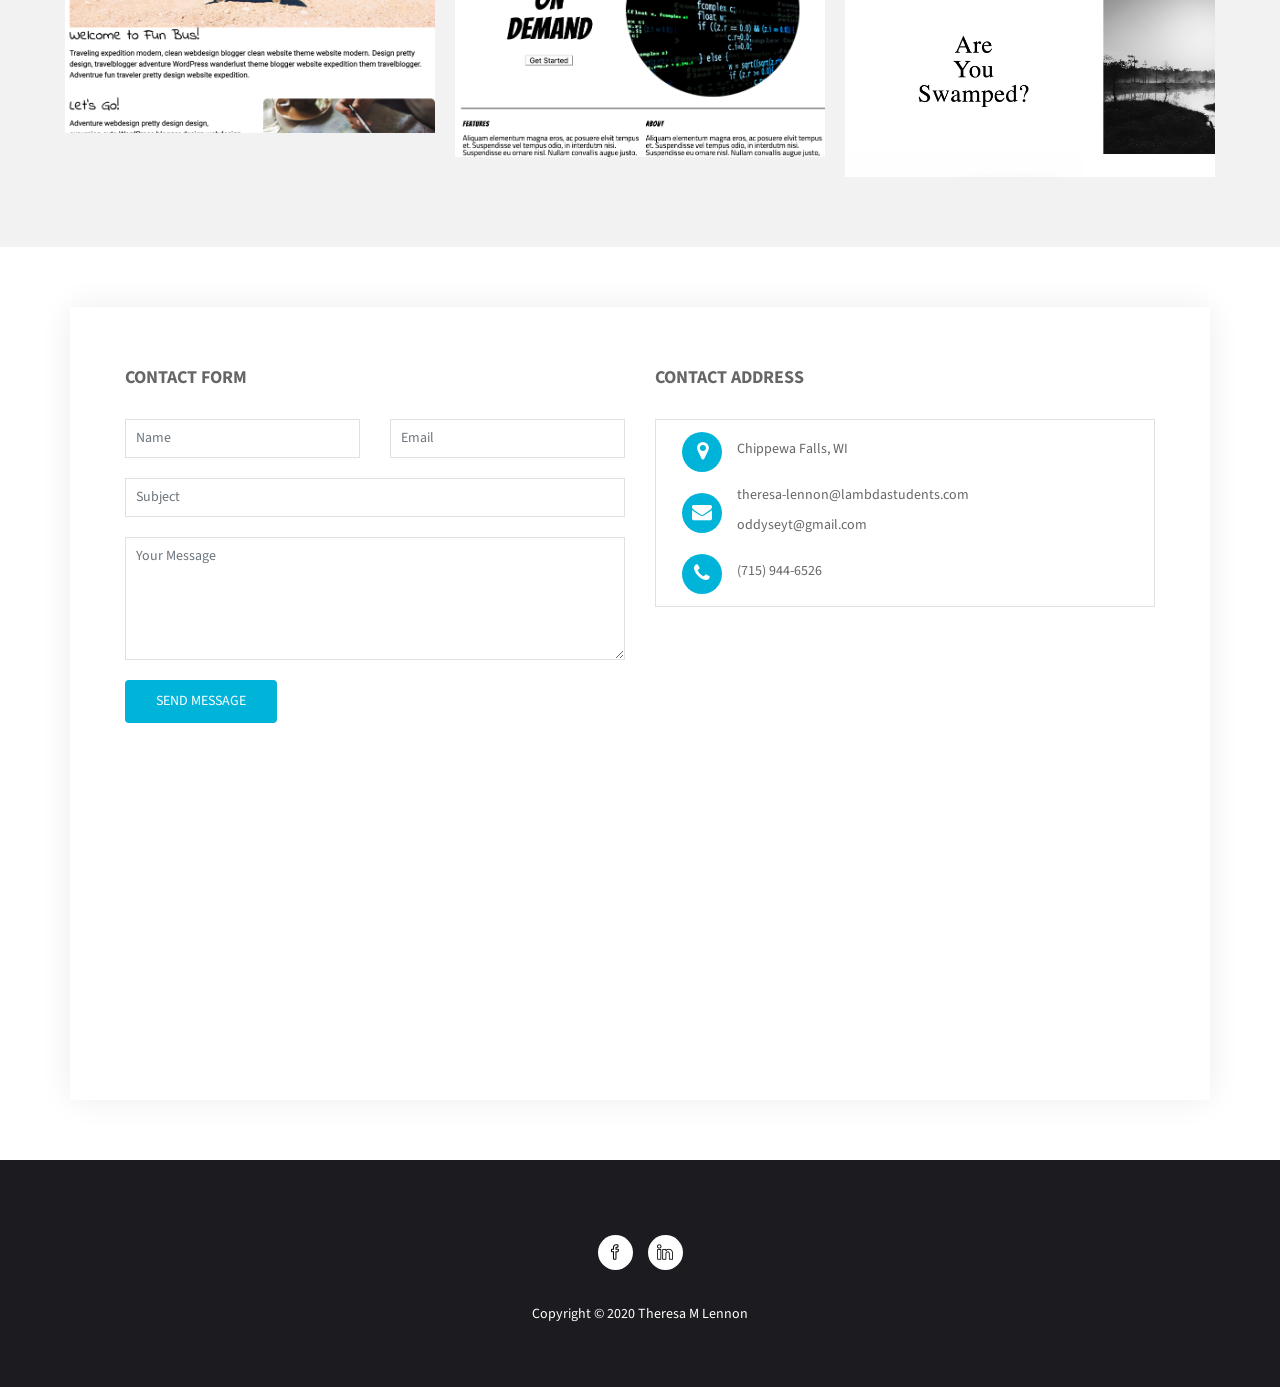
==== commit 44c50e82: "Update index.html" ====
--- a/index.html
+++ b/index.html
@@ -156,6 +156,7 @@
             <div class="profile-wrapper wow fadeInRight" data-wow-delay="0.3s">
               <h3>Hi All!</h3>
               <p>I'm a Jane of the Arts: master of none. I am a web development student at Lambda University. I am also a published author, artist and advocate for children. </p>
+                <a href="https://discord.gg/GmQaPtdBAr">OddyseyT's Playground</a>
               <div class="about-profile">
                 <ul class="admin-profile">
                   <li><span class="pro-title"> Name </span> <span class="pro-detail">Theresa M Lennon</span></li>
@@ -165,7 +166,7 @@
                   <li><span class="pro-title"> Location </span> <span class="pro-detail">Chippewa Falls, WI</span></li>
                   <li><span class="pro-title"> Phone </span> <span class="pro-detail">(715) 944-6526</span></li>
                   <li><span class="pro-title"> Freelance </span> <span class="pro-detail">Available</span></li>
-                  <li><span class="pro-title"> Discord Server </span> <span class="pro-detail><a href="https://discord.gg/GmQaPtdBAr">OddyseyT's Playground</span></a>
+                
               </li>
                 </ul>
               </div>
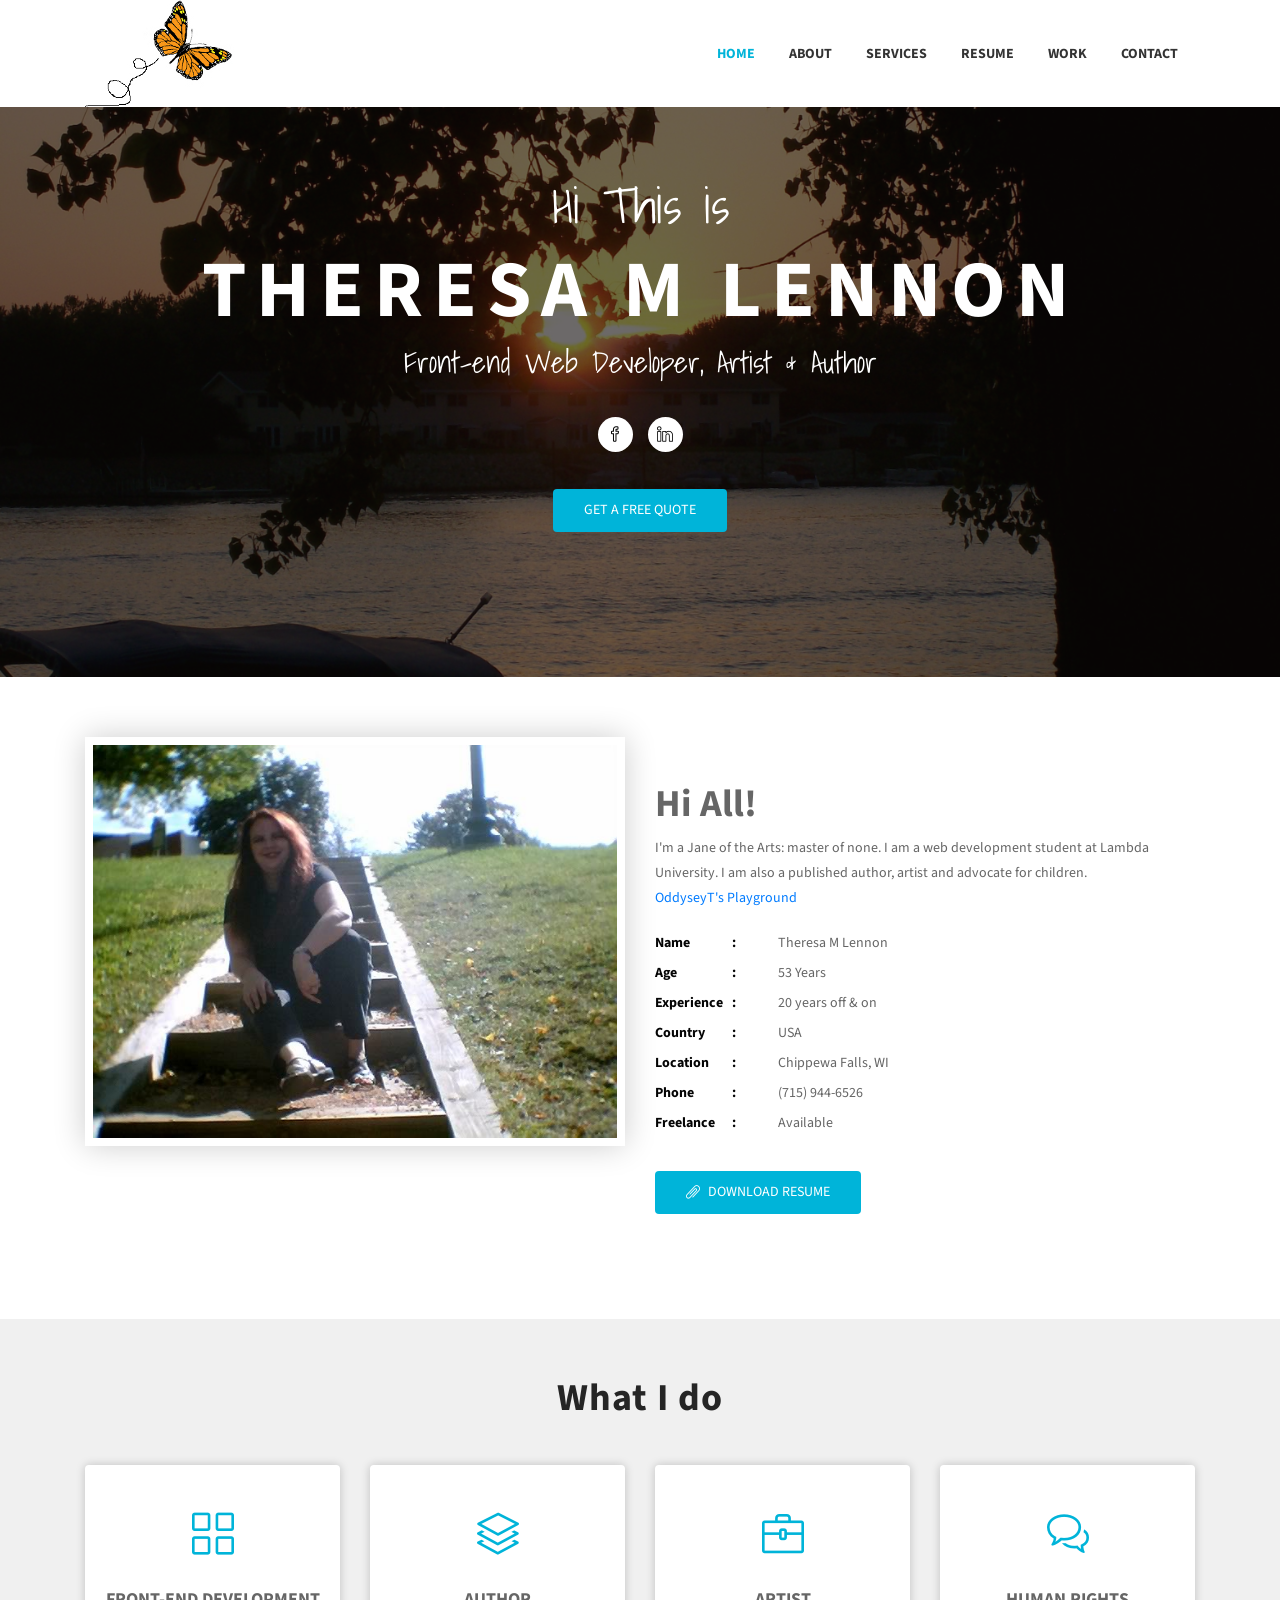
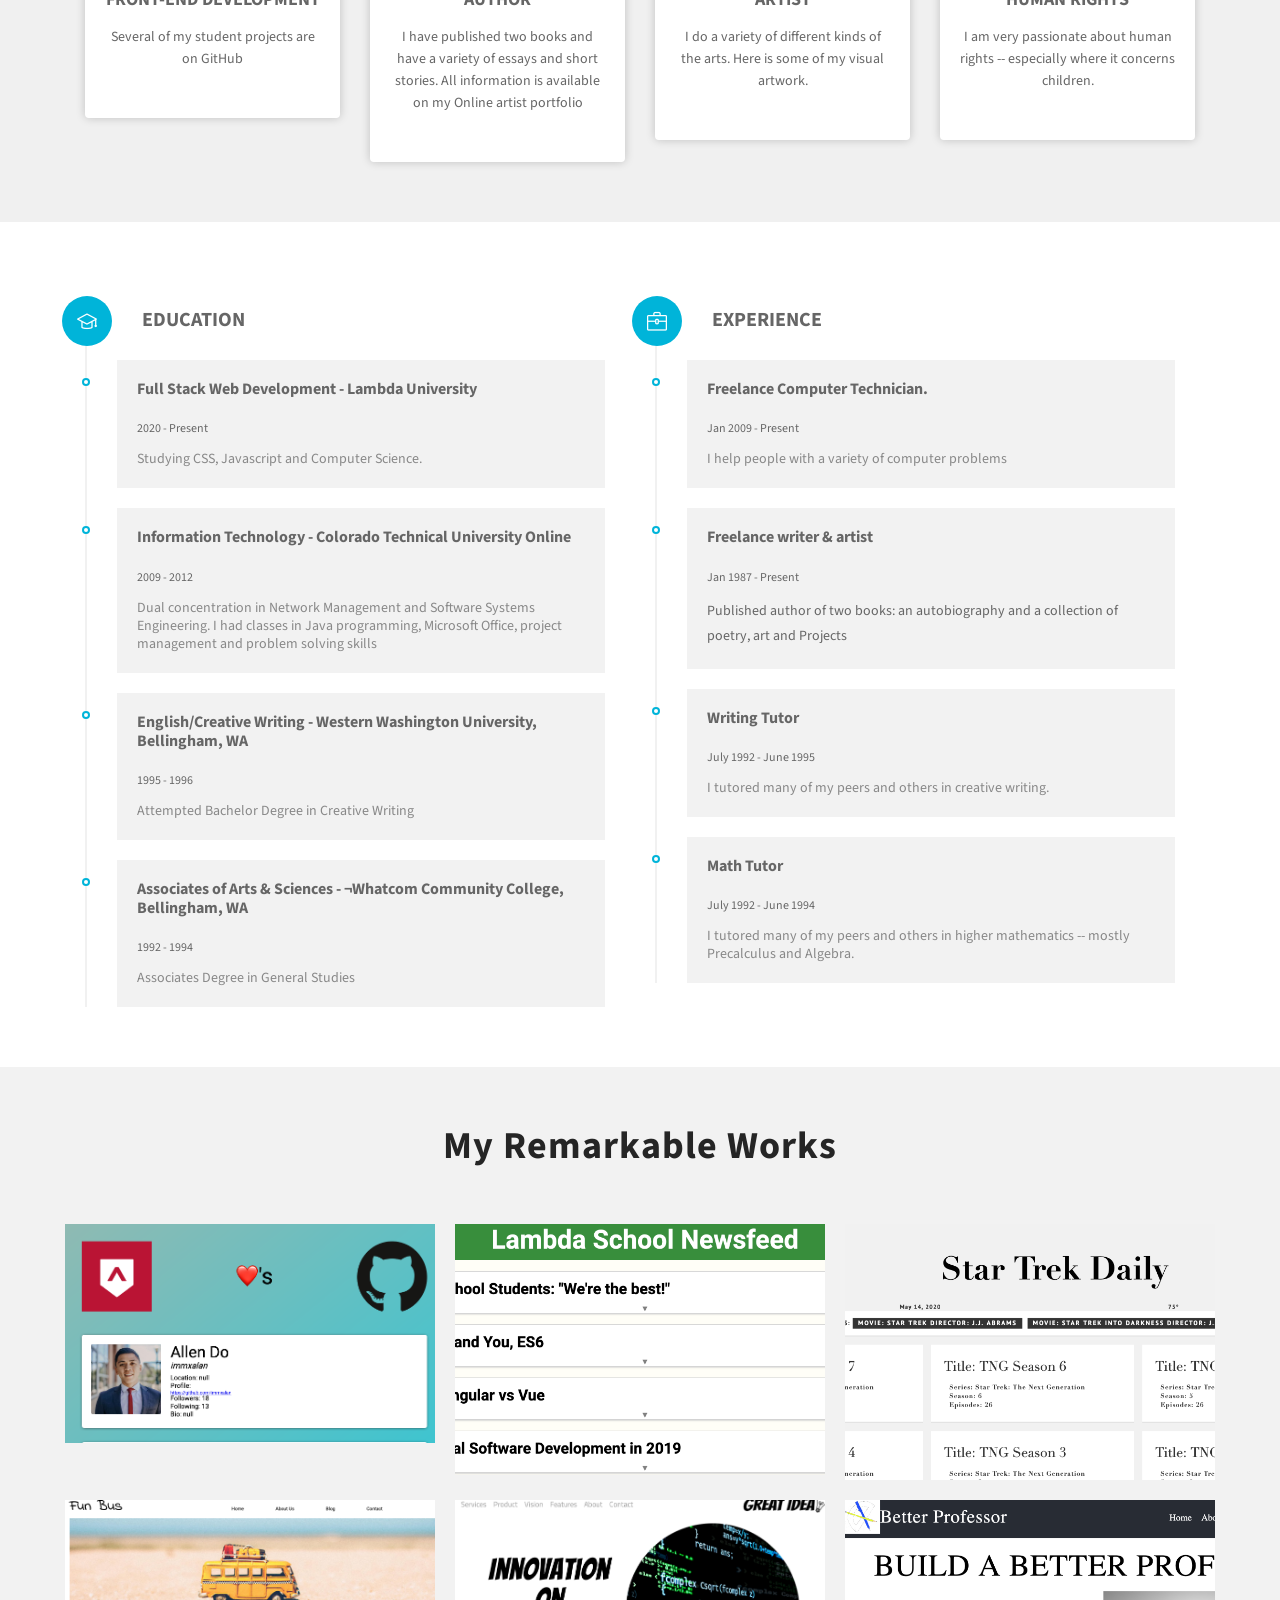
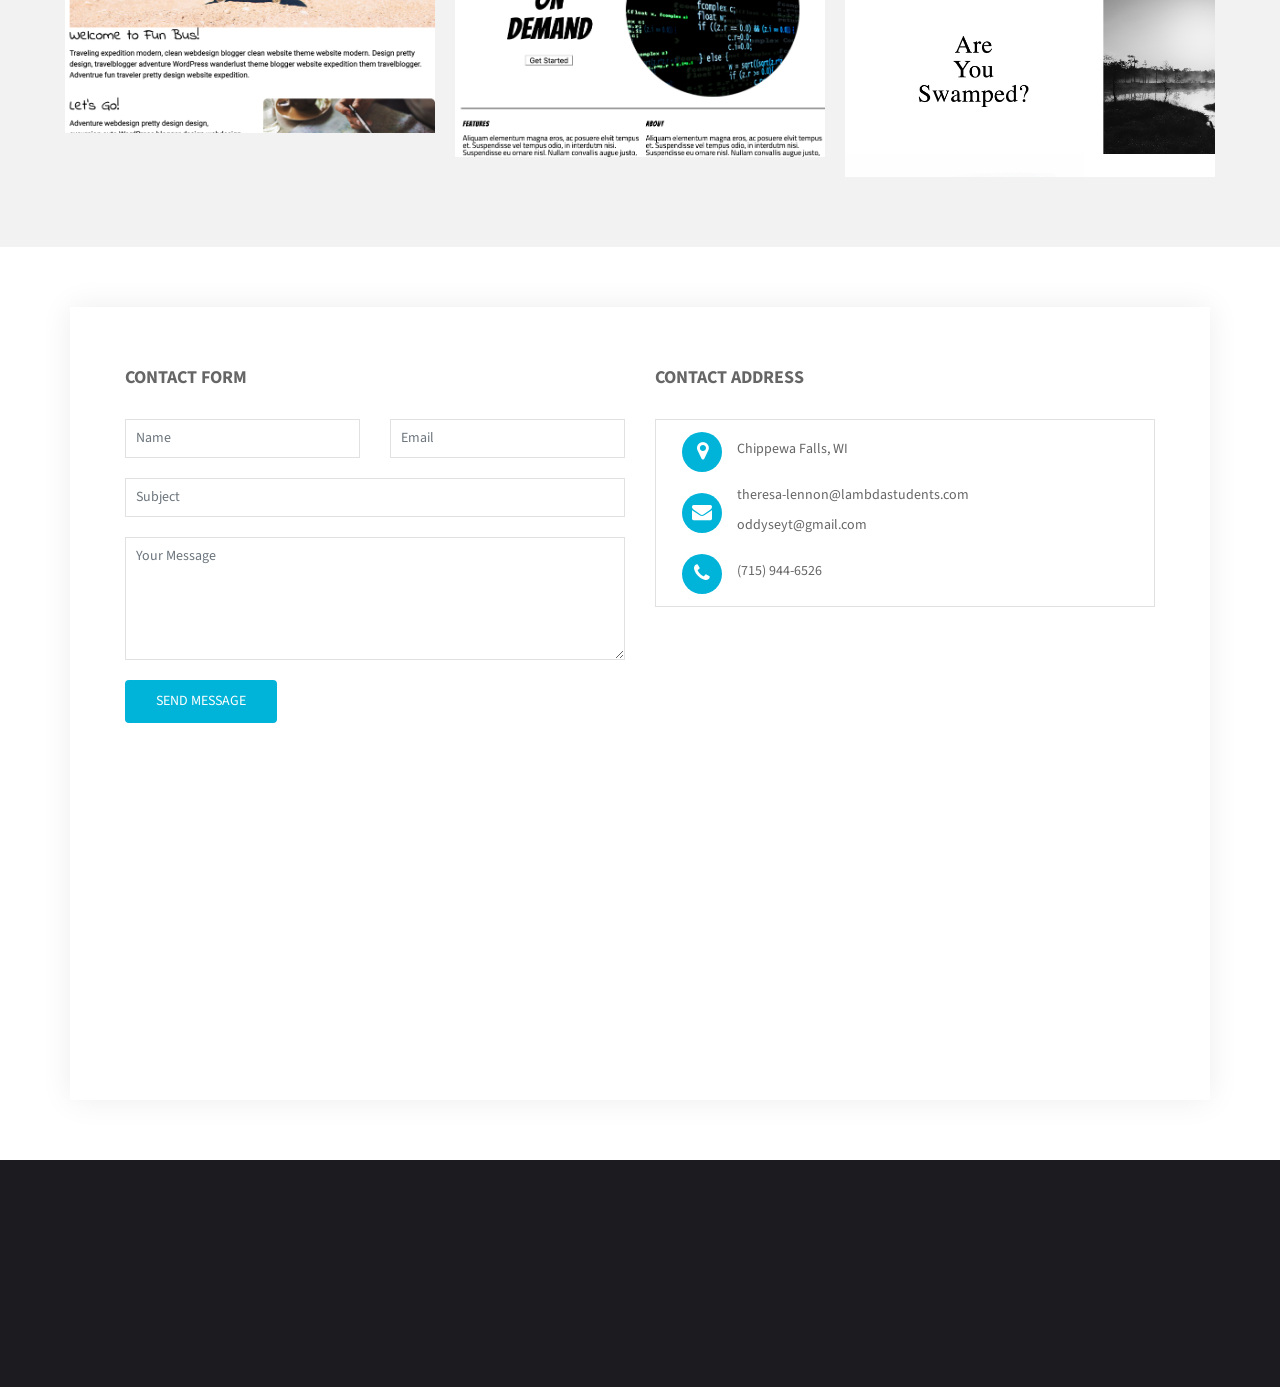
==== commit d3c5f02e: "Update index.html" ====
--- a/index.html
+++ b/index.html
@@ -121,10 +121,7 @@
                   <li>
                     <a class="facebook" href="https://www.facebook.com/oddyseyt"><i class="icon-social-facebook"></i></a>
                   </li>
-                  <li>
-                    <a class="twitter" href="https://twitter.com/OddyseyT"><i class="icon-social-twitter"></i></a>
-                  </li>
-                 
+
                   <li>
                     <a class="linkedin" href="https://www.linkedin.com/in/oddyseyt/"><i class="icon-social-linkedin"></i></a>
                   </li>
@@ -160,7 +157,7 @@
               <div class="about-profile">
                 <ul class="admin-profile">
                   <li><span class="pro-title"> Name </span> <span class="pro-detail">Theresa M Lennon</span></li>
-                  <li><span class="pro-title"> Age </span> <span class="pro-detail">50 Years</span></li>
+                  <li><span class="pro-title"> Age </span> <span class="pro-detail">53 Years</span></li>
                   <li><span class="pro-title"> Experience </span> <span class="pro-detail">20 years off & on</span></li>
                   <li><span class="pro-title"> Country </span> <span class="pro-detail">USA</span></li>
                   <li><span class="pro-title"> Location </span> <span class="pro-detail">Chippewa Falls, WI</span></li>
